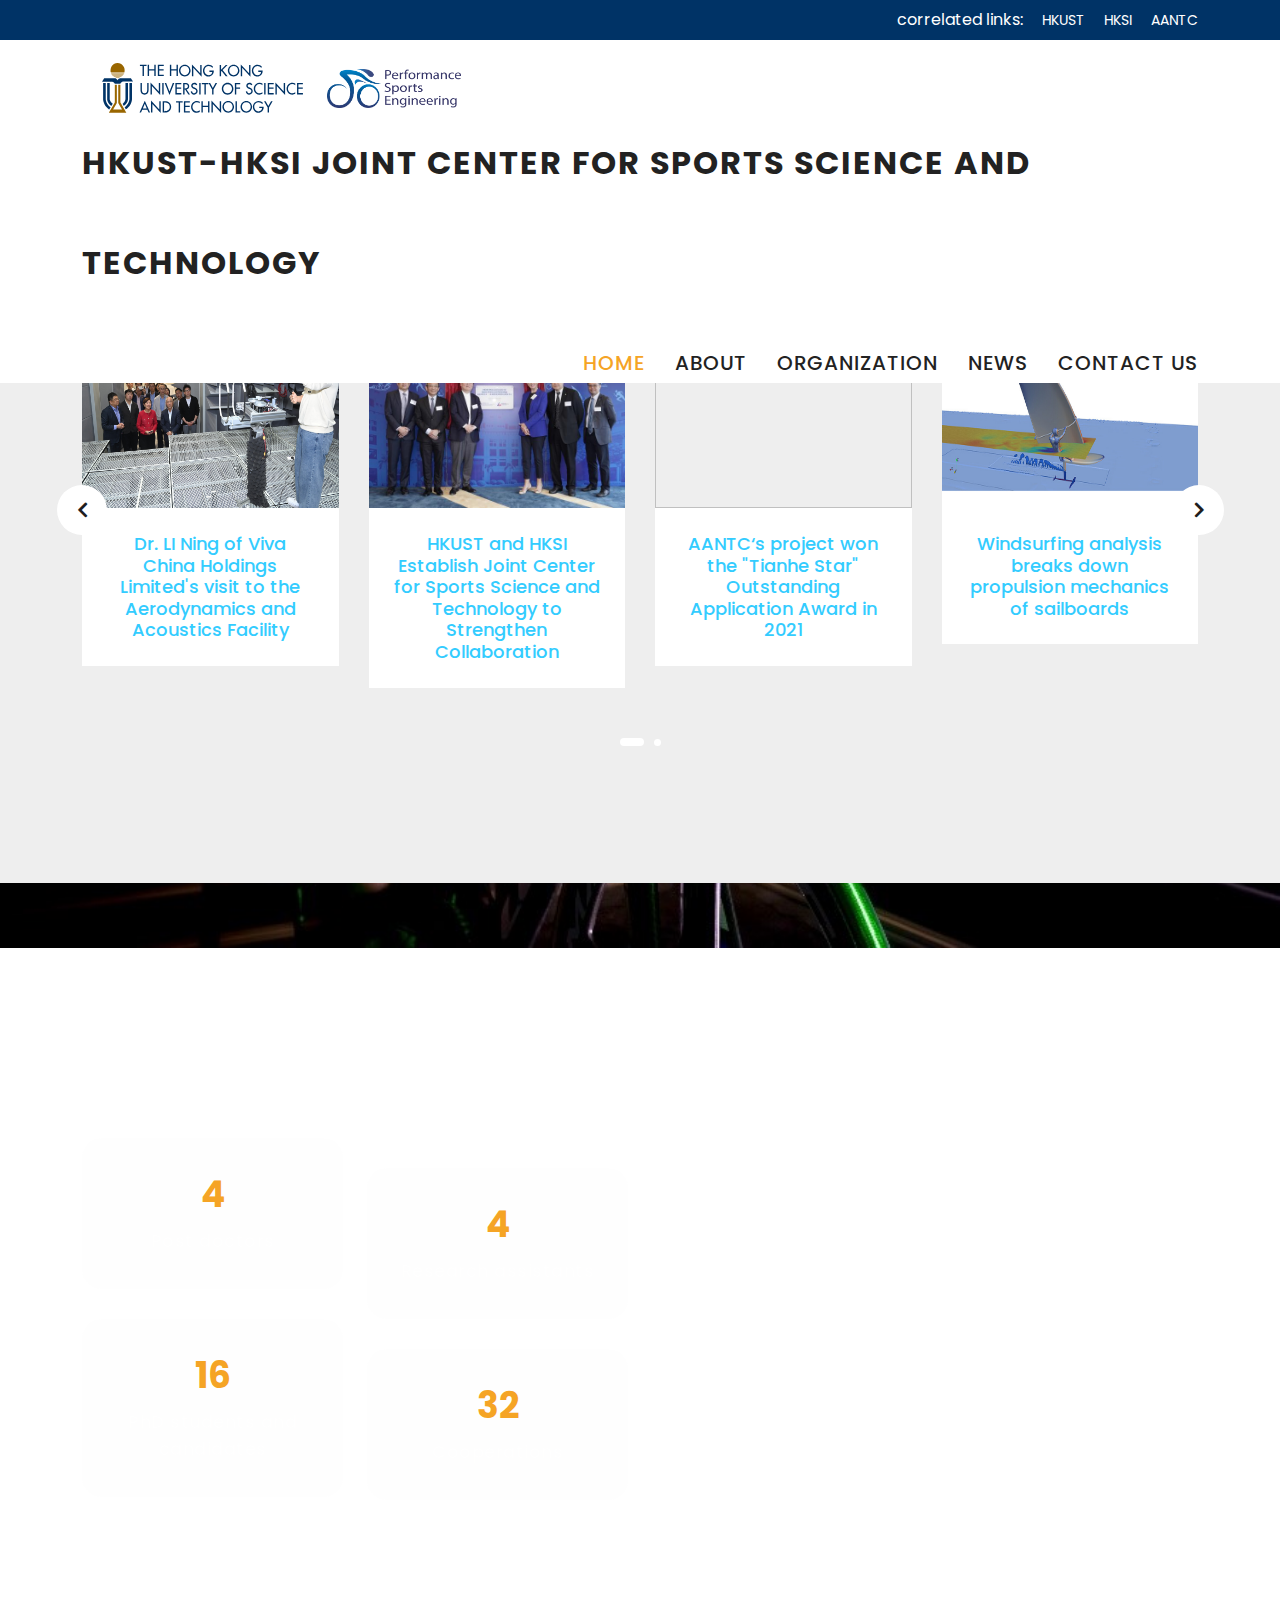
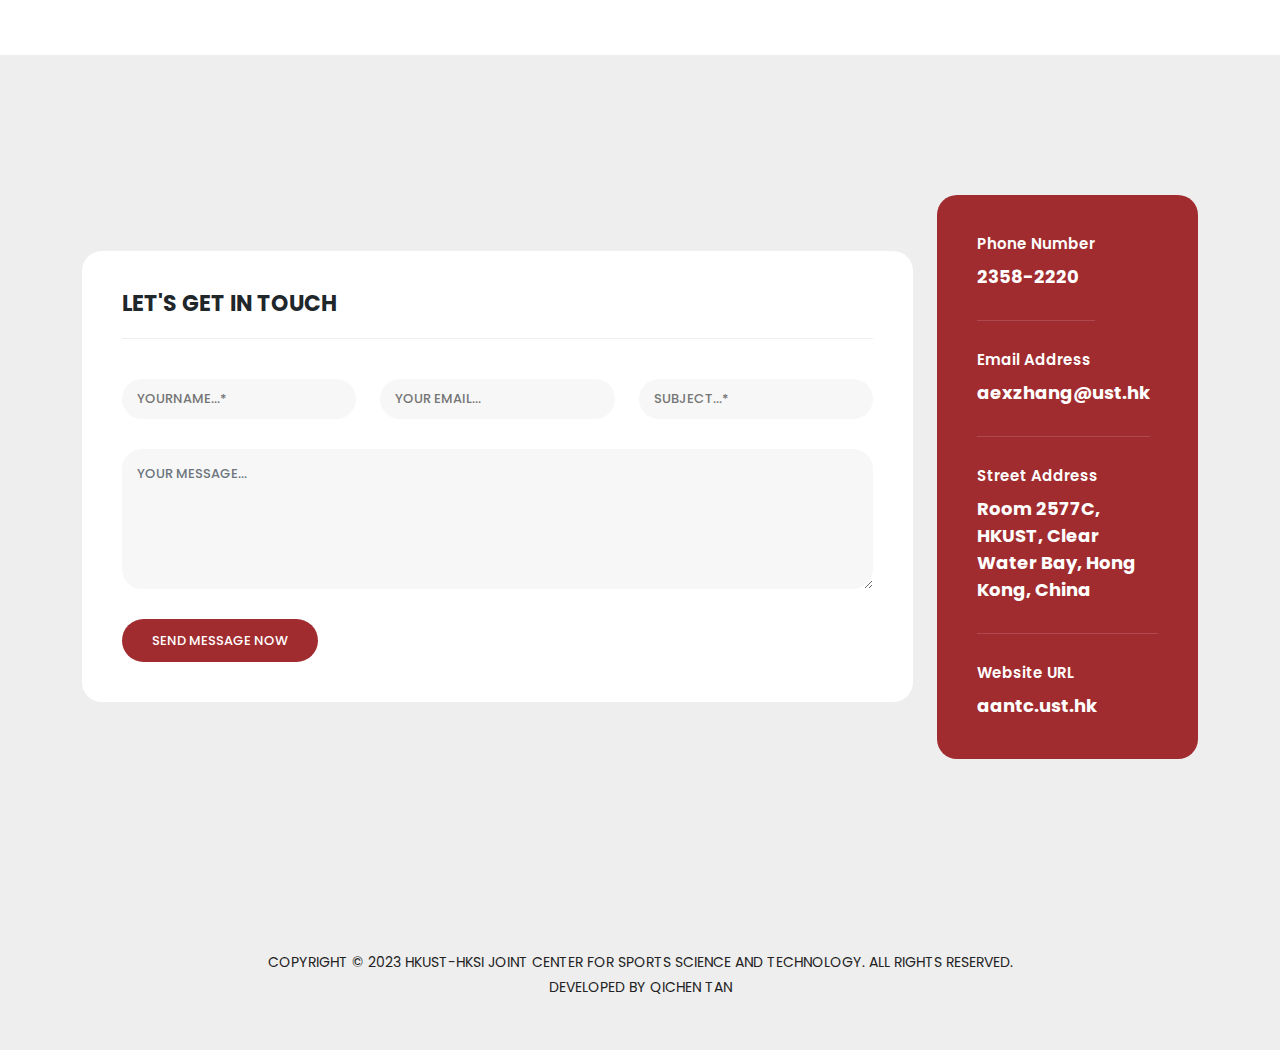
==== index.html @ fa44fe89 "first commit" ====
<!DOCTYPE html>
<html lang="en">

  <head>

    <meta charset="utf-8">
    <meta name="viewport" content="width=device-width, initial-scale=1, shrink-to-fit=no">
    <meta name="description" content="">
    <meta name="author" content="TemplateMo">
    <link href="https://fonts.googleapis.com/css?family=Poppins:100,200,300,400,500,600,700,800,900" rel="stylesheet">

    <title>HKUST-HKSI Joint Center for Sports Science and Technology</title>

    <!-- Bootstrap core CSS -->
    <link href="vendor/bootstrap/css/bootstrap.min.css" rel="stylesheet">


    <!-- Additional CSS Files -->
    <link rel="stylesheet" href="assets/css/fontawesome.css">
    <link rel="stylesheet" href="assets/css/templatemo-edu-meeting.css">
    <link rel="stylesheet" href="assets/css/owl.css">
    <link rel="stylesheet" href="assets/css/lightbox.css">
<!--

TemplateMo 569 Edu Meeting

https://templatemo.com/tm-569-edu-meeting

-->
  </head>

<body>

  <!-- Sub Header -->
  <div class="sub-header">
    <div class="container" >
      <div class="row">
        <div class="col-lg-8 col-sm-8">
<!--          <div class="left-content">-->
<!--            <p>This is an educational <em>HTML CSS</em> template by TemplateMo website.</p>-->
<!--          </div>-->
        </div>
        <div class="col-lg-4 col-sm-4" >
          <div class="right-icons">
            <ul >
              <a style="color: #ffffff">correlated links:</a>
              <li ><a  href="https://hkust.edu.hk/">HKUST</a></li>
              <li><a  href="https://www.hksi.org.hk/">HKSI</a></li>
              <li><a  href="https://aantc.ust.hk/">AANTC</a></li>
            </ul>
          </div>
        </div>
      </div>
    </div>
  </div>

  <!-- ***** Header Area Start ***** -->
  <header class="header-area header-sticky">
      <div class="container">
          <div class="row">
              <div class="col-12">
                  <nav class="main-nav">
                      <!-- ***** Logo Start ***** -->
                      <img src="assets/images/ust.svg" style="width: 18%;margin-top: 3%;margin-left: 20px">
                      <img src="assets/images/logo2.png" style="width: 12%;margin-top: 3%;margin-left: 20px">
                      <a href="index.html" class="logo">
                          HKUST-HKSI Joint Center for Sports Science and Technology
                      </a>
                      <!-- ***** Logo End ***** -->
                      <!-- ***** Menu Start ***** -->
                      <ul class="nav">
                          <li class="scroll-to-section"><a href="#top" class="active">Home</a></li>
                          <li><a href="about.html">About</a></li>
                        <li><a href="organization2.html">Organization</a></li>
<!--                          <li class="has-sub">-->
<!--                              <a href="javascript:void(0)">Organization</a>-->
<!--                              <ul class="sub-menu">-->
<!--                                  <li><a href="organization.html">Structure</a></li>-->
<!--                                  <li><a href="meeting-details.html">Faculty</a></li>-->
<!--                              </ul>-->
<!--                          </li>-->
                          <li><a href="news_main.html">News</a></li>
                          <li class="scroll-to-section"><a href="#contact">Contact Us</a></li> 
                      </ul>        
                      <a class='menu-trigger'>
                          <span>Menu</span>
                      </a>
                      <!-- ***** Menu End ***** -->
                  </nav>
              </div>
          </div>
      </div>
  </header>
  <!-- ***** Header Area End ***** -->

  <!-- ***** Main Banner Area Start ***** -->
  <section class="section main-banner" id="top" data-section="section1">
<!--      <video autoplay muted loop id="bg-video">-->
<!--&lt;!&ndash;          <source src="assets/images/course-video.mp4" type="video/mp4" />&ndash;&gt;-->
<!--          <source src="assets/images/bike1.jpg" type="image" />-->
<!--      </video>-->
    <img src="assets/images/bike1.jpg">

      <div class="video-overlay header-text">
          <div class="container">
            <div class="row">
              <div class="col-lg-12">
                <div class="caption">
              <h2>Welcome to </h2>
                  <h2>HKUST – HKSI Joint Center for Sports Science and Technology</h2>
              <p>
                The Center will explore the integration of research and technology into sports, promote innovation in sports science and optimize elite athletes’ performance in international competitions.
              </p>
              <div class="main-button-red">
                  <div class="scroll-to-section"><a href="#contact">Join Us Now!</a></div>
              </div>
          </div>
              </div>
            </div>
          </div>
      </div>
  </section>
  <!-- ***** Main Banner Area End ***** -->

  <section class="services">
    <div class="container">
      <div class="row">
        <div class="col-lg-12">
          <div class="owl-service-item owl-carousel">

            <div class="item">
              <div class="icon">
                <img src="assets/images/icon/aerodynamic.png" alt="">
              </div>
              <div class="down-content">
                <h4>Sports aerodynamic and fluid dynamics testing and simulation</h4>
                <p></p>
              </div>
            </div>

            <div class="item">
              <div class="icon">
                <img src="assets/images/icon/sensor.png" alt="">
              </div>
              <div class="down-content">
                <h4>Sensors for sports performance and safety monitoring</h4>
                <p></p>
              </div>
            </div>

            <div class="item">
              <div class="icon">
                <img src="assets/images/bicycle-icon.png" alt="">
              </div>
              <div class="down-content">
                <h4>Design and characterization of sports equipment & material</h4>
                <p></p>
              </div>
            </div>

            <div class="item">
              <div class="icon">
                <img src="assets/images/icon/data.png" alt="">
              </div>
              <div class="down-content">
                <h4>Sports data analytics</h4>
                <br>
                <p></p>
              </div>
            </div>


          </div>
        </div>
      </div>
    </div>
  </section>

<!--  <section class="upcoming-meetings" id="meetings">-->
<!--    <div class="container">-->
<!--      <div class="row">-->
<!--        <div class="col-lg-12">-->
<!--          <div class="section-heading">-->
<!--            <h2>Upcoming Meetings</h2>-->
<!--          </div>-->
<!--        </div>-->
<!--        <div class="col-lg-4">-->
<!--          <div class="categories">-->
<!--            <h4>Meeting Catgories</h4>-->
<!--            <ul>-->
<!--              <li><a href="#">Sed tempus enim leo</a></li>-->
<!--              <li><a href="#">Aenean molestie quis</a></li>-->
<!--              <li><a href="#">Cras et metus vestibulum</a></li>-->
<!--              <li><a href="#">Nam et condimentum</a></li>-->
<!--              <li><a href="#">Phasellus nec sapien</a></li>-->
<!--            </ul>-->
<!--            <div class="main-button-red">-->
<!--              <a href="meetings.html">All Upcoming Meetings</a>-->
<!--            </div>-->
<!--          </div>-->
<!--        </div>-->
<!--        <div class="col-lg-8">-->
<!--          <div class="row">-->
<!--            <div class="col-lg-6">-->
<!--              <div class="meeting-item">-->
<!--                <div class="thumb">-->
<!--                  <div class="price">-->
<!--                    <span>$22.00</span>-->
<!--                  </div>-->
<!--                  <a href="meeting-details.html"><img src="assets/images/meeting-01.jpg" alt="New Lecturer Meeting"></a>-->
<!--                </div>-->
<!--                <div class="down-content">-->
<!--                  <div class="date">-->
<!--                    <h6>Nov <span>10</span></h6>-->
<!--                  </div>-->
<!--                  <a href="meeting-details.html"><h4>New Lecturers Meeting</h4></a>-->
<!--                  <p>Morbi in libero blandit lectus<br>cursus ullamcorper.</p>-->
<!--                </div>-->
<!--              </div>-->
<!--            </div>-->
<!--            <div class="col-lg-6">-->
<!--              <div class="meeting-item">-->
<!--                <div class="thumb">-->
<!--                  <div class="price">-->
<!--                    <span>$36.00</span>-->
<!--                  </div>-->
<!--                  <a href="meeting-details.html"><img src="assets/images/meeting-02.jpg" alt="Online Teaching"></a>-->
<!--                </div>-->
<!--                <div class="down-content">-->
<!--                  <div class="date">-->
<!--                    <h6>Nov <span>24</span></h6>-->
<!--                  </div>-->
<!--                  <a href="meeting-details.html"><h4>Online Teaching Techniques</h4></a>-->
<!--                  <p>Morbi in libero blandit lectus<br>cursus ullamcorper.</p>-->
<!--                </div>-->
<!--              </div>-->
<!--            </div>-->
<!--            <div class="col-lg-6">-->
<!--              <div class="meeting-item">-->
<!--                <div class="thumb">-->
<!--                  <div class="price">-->
<!--                    <span>$14.00</span>-->
<!--                  </div>-->
<!--                  <a href="meeting-details.html"><img src="assets/images/meeting-03.jpg" alt="Higher Education"></a>-->
<!--                </div>-->
<!--                <div class="down-content">-->
<!--                  <div class="date">-->
<!--                    <h6>Nov <span>26</span></h6>-->
<!--                  </div>-->
<!--                  <a href="meeting-details.html"><h4>Higher Education Conference</h4></a>-->
<!--                  <p>Morbi in libero blandit lectus<br>cursus ullamcorper.</p>-->
<!--                </div>-->
<!--              </div>-->
<!--            </div>-->
<!--            <div class="col-lg-6">-->
<!--              <div class="meeting-item">-->
<!--                <div class="thumb">-->
<!--                  <div class="price">-->
<!--                    <span>$48.00</span>-->
<!--                  </div>-->
<!--                  <a href="meeting-details.html"><img src="assets/images/meeting-04.jpg" alt="Student Training"></a>-->
<!--                </div>-->
<!--                <div class="down-content">-->
<!--                  <div class="date">-->
<!--                    <h6>Nov <span>30</span></h6>-->
<!--                  </div>-->
<!--                  <a href="meeting-details.html"><h4>Student Training Meetup</h4></a>-->
<!--                  <p>Morbi in libero blandit lectus<br>cursus ullamcorper.</p>-->
<!--                </div>-->
<!--              </div>-->
<!--            </div>-->
<!--          </div>-->
<!--        </div>-->
<!--      </div>-->
<!--    </div>-->
<!--  </section>-->



  <section class="our-courses" id="courses">
    <div class="container">
      <div class="row">
        <div class="col-lg-12">
          <div class="section-heading">
            <h2>News</h2>
          </div>
        </div>
        <div class="col-lg-12">
          <div class="owl-courses-item owl-carousel">

            <div class="item">
              <img src="assets/images/news/1/vist%20on%2022%20nd%20of%20March%202023.jpg" alt="Course One" style="height: 200px">
              <div class="down-content">
                <h4><a href="news/1.html">Dr. LI Ning of Viva China Holdings Limited's visit to the Aerodynamics and Acoustics Facility</a></h4>
              </div>
            </div>

            <div class="item">
              <img src="assets/images/news/2/2.jpg" alt="" style="height: 200px">
              <div class="down-content">
                <h4><a href="news/2.html">HKUST and HKSI Establish Joint Center for Sports Science and Technology to Strengthen Collaboration</a></h4>
              </div>
            </div>

            <div class="item">
              <img src="assets/images/news/3/tianhe.jpg" alt="" style="height: 200px">
              <div class="down-content">
                <h4><a href="news/3.html">AANTC‘s project won the "Tianhe Star" Outstanding Application Award in 2021</a></h4>
              </div>
            </div>

            <div class="item">
              <img src="assets/images/news/4/windsurfing.jpg" alt="" style="height: 200px">
              <div class="down-content">
                <h4><a href="news/4.html">Windsurfing analysis breaks down propulsion mechanics of sailboards</a></h4>

              </div>
            </div>

            <div class="item">
              <img src="assets/images/course-04.jpg" alt="" style="height: 200px">
              <div class="down-content">
                <h4>Curabitur molestie dignissim purus</h4>
<!--                <div class="info">-->
<!--                  <div class="row">-->
<!--                    <div class="col-8">-->
<!--                      <ul>-->
<!--                        <li><i class="fa fa-star"></i></li>-->
<!--                        <li><i class="fa fa-star"></i></li>-->
<!--                        <li><i class="fa fa-star"></i></li>-->
<!--                        <li><i class="fa fa-star"></i></li>-->
<!--                        <li><i class="fa fa-star"></i></li>-->
<!--                      </ul>-->
<!--                    </div>-->
<!--                    <div class="col-4">-->
<!--                       <span>$560</span>-->
<!--                    </div>-->
<!--                  </div>-->
<!--                </div>-->
              </div>
            </div>


          </div>
        </div>
      </div>
    </div>
  </section>

  <section class="our-facts">
    <div class="container">
      <div class="row">
        <div class="col-lg-6">
          <div class="row">
            <div class="col-lg-12">
              <h2>Our team and facilities</h2>
            </div>
            <div class="col-lg-6">
              <div class="row">
                <div class="col-12">
                  <div class="count-area-content">
                    <div class="count-digit">4</div>
                    <div class="count-title">Post doctors</div>
                  </div>
                </div>
                <div class="col-12">
                  <div class="count-area-content">
                    <div class="count-digit">16</div>
                    <div class="count-title">PhD students and candidates</div>
                  </div>
                </div>
              </div>
            </div>
            <div class="col-lg-6">
              <div class="row">
                <div class="col-12">
                  <div class="count-area-content new-students">
                    <div class="count-digit">4</div>
                    <div class="count-title">Research assistants</div>
                  </div>
                </div> 
                <div class="col-12">
                  <div class="count-area-content">
                    <div class="count-digit">32</div>
                    <div class="count-title">Cooperations</div>
                  </div>
                </div>
              </div>
            </div>
          </div>
        </div> 
        <div class="col-lg-6 align-self-center">
          <iframe src="//player.bilibili.com/player.html?aid=466278603&bvid=BV1K5411f7g1&cid=500916019&page=1" scrolling="no" border="0" frameborder="no" framespacing="0" allowfullscreen="False"
          style="width: 700px;height: 500px">
          </iframe>
<!--          <div class="video">-->
<!--            <a href="https://www.youtube.com/watch?v=HndV87XpkWg" target="_blank"><img src="assets/images/play-icon.png" alt=""></a>-->
<!--          </div>-->
        </div>
      </div>
    </div>
  </section>

  <section class="contact-us" id="contact">
    <div class="container">
      <div class="row">
        <div class="col-lg-9 align-self-center">
          <div class="row">
            <div class="col-lg-12">
              <form id="contact" action="" method="post">
                <div class="row">
                  <div class="col-lg-12">
                    <h2>Let's get in touch</h2>
                  </div>
                  <div class="col-lg-4">
                    <fieldset>
                      <input name="name" type="text" id="name" placeholder="YOURNAME...*" required="">
                    </fieldset>
                  </div>
                  <div class="col-lg-4">
                    <fieldset>
                    <input name="email" type="text" id="email" pattern="[^ @]*@[^ @]*" placeholder="YOUR EMAIL..." required="">
                  </fieldset>
                  </div>
                  <div class="col-lg-4">
                    <fieldset>
                      <input name="subject" type="text" id="subject" placeholder="SUBJECT...*" required="">
                    </fieldset>
                  </div>
                  <div class="col-lg-12">
                    <fieldset>
                      <textarea name="message" type="text" class="form-control" id="message" placeholder="YOUR MESSAGE..." required=""></textarea>
                    </fieldset>
                  </div>
                  <div class="col-lg-12">
                    <fieldset>
                      <button type="submit" id="form-submit" class="button">SEND MESSAGE NOW</button>
                    </fieldset>
                  </div>
                </div>
              </form>
            </div>
          </div>
        </div>
        <div class="col-lg-3">
          <div class="right-info">
            <ul>
              <li>
                <h6>Phone Number</h6>
                <span>2358-2220</span>
              </li>
              <li>
                <h6>Email Address</h6>
                <span>aexzhang@ust.hk</span>
              </li>
              <li>
                <h6>Street Address</h6>
                <span>Room 2577C, HKUST, Clear Water Bay, Hong Kong, China</span>
              </li>
              <li>
                <h6>Website URL</h6>
                <span>aantc.ust.hk</span>
              </li>
            </ul>
          </div>
        </div>
      </div>
    </div>
    <div class="footer">
      <p>Copyright © 2023 HKUST-HKSI Joint Center for Sports Science and Technology. All Rights Reserved.
          <br>Developed by Qichen Tan</p>
    </div>
  </section>

  <!-- Scripts -->
  <!-- Bootstrap core JavaScript -->
    <script src="vendor/jquery/jquery.min.js"></script>
    <script src="vendor/bootstrap/js/bootstrap.bundle.min.js"></script>

    <script src="assets/js/isotope.min.js"></script>
    <script src="assets/js/owl-carousel.js"></script>
    <script src="assets/js/lightbox.js"></script>
    <script src="assets/js/tabs.js"></script>
    <script src="assets/js/video.js"></script>
    <script src="assets/js/slick-slider.js"></script>
    <script src="assets/js/custom.js"></script>
    <script>
        //according to loftblog tut
        $('.nav li:first').addClass('active');

        var showSection = function showSection(section, isAnimate) {
          var
          direction = section.replace(/#/, ''),
          reqSection = $('.section').filter('[data-section="' + direction + '"]'),
          reqSectionPos = reqSection.offset().top - 0;

          if (isAnimate) {
            $('body, html').animate({
              scrollTop: reqSectionPos },
            800);
          } else {
            $('body, html').scrollTop(reqSectionPos);
          }

        };

        var checkSection = function checkSection() {
          $('.section').each(function () {
            var
            $this = $(this),
            topEdge = $this.offset().top - 80,
            bottomEdge = topEdge + $this.height(),
            wScroll = $(window).scrollTop();
            if (topEdge < wScroll && bottomEdge > wScroll) {
              var
              currentId = $this.data('section'),
              reqLink = $('a').filter('[href*=\\#' + currentId + ']');
              reqLink.closest('li').addClass('active').
              siblings().removeClass('active');
            }
          });
        };

        $('.main-menu, .responsive-menu, .scroll-to-section').on('click', 'a', function (e) {
          e.preventDefault();
          showSection($(this).attr('href'), true);
        });

        $(window).scroll(function () {
          checkSection();
        });
    </script>
</body>

</body>
</html>
---- assets/css/templatemo-edu-meeting.css ----
/*

TemplateMo 569 Edu Meeting

https://templatemo.com/tm-569-edu-meeting

*/

/* ---------------------------------------------
Table of contents
------------------------------------------------
01. font & reset css
02. reset
03. global styles
04. header
05. banner
06. features
07. testimonials
08. contact
09. footer
10. preloader
11. search
12. portfolio

--------------------------------------------- */
/* 
---------------------------------------------
font & reset css
--------------------------------------------- 
*/
@import url("https://fonts.googleapis.com/css?family=Poppins:100,200,300,400,500,600,700,800,900");
/* 
---------------------------------------------
reset
--------------------------------------------- 
*/
html, body, div, span, applet, object, iframe, h1, h2, h3, h4, h5, h6, p, blockquote, div
pre, a, abbr, acronym, address, big, cite, code, del, dfn, em, font, img, ins, kbd, q,
s, samp, small, strike, strong, sub, sup, tt, var, b, u, i, center, dl, dt, dd, ol, ul, li,
figure, header, nav, section, article, aside, footer, figcaption {
  margin: 0;
  padding: 0;
  border: 0;
  outline: 0;
}

.clearfix:after {
  content: ".";
  display: block;
  clear: both;
  visibility: hidden;
  line-height: 0;
  height: 0;
}

.clearfix {
  display: inline-block;
}

html[xmlns] .clearfix {
  display: block;
}

* html .clearfix {
  height: 1%;
}

ul, li {
  padding: 0;
  margin: 0;
  list-style: none;
}

header, nav, section, article, aside, footer, hgroup {
  display: block;
}

* {
  box-sizing: border-box;
}

html, body {
  font-family: 'Poppins', sans-serif;
  font-weight: 400;
  background-color: #fff;
  font-size: 16px;
  -ms-text-size-adjust: 100%;
  -webkit-font-smoothing: antialiased;
  -moz-osx-font-smoothing: grayscale;
}

a {
  text-decoration: none !important;
  color: #3CF;
}

a:hover {
	color: #FC3;
}

h1, h2, h3, h4, h5, h6 {
  margin-top: 0px;
  margin-bottom: 0px;
}

ul {
  margin-bottom: 0px;
}

p {
  font-size: 14px;
  line-height: 25px;
  color: #2a2a2a;
}

img {
  width: 100%;
  overflow: hidden;
}

/* 
---------------------------------------------
global styles
--------------------------------------------- 
*/
html,
body {
  background: #fff;
  font-family: 'Poppins', sans-serif;
}

::selection {
  background: #f5a425;
  color: #fff;
}

::-moz-selection {
  background: #f5a425;
  color: #fff;
}

@media (max-width: 991px) {
  html, body {
    overflow-x: hidden;
  }
  .mobile-top-fix {
    margin-top: 30px;
    margin-bottom: 0px;
  }
  .mobile-bottom-fix {
    margin-bottom: 30px;
  }
  .mobile-bottom-fix-big {
    margin-bottom: 60px;
  }
}

.main-button-red a {
  font-size: 13px;
  color: #fff;
  background-color: #a12c2f;
  padding: 12px 30px;
  display: inline-block;
  border-radius: 22px;
  font-weight: 500;
  text-transform: uppercase;
  transition: all .3s;
}

.main-button-red a:hover {
  opacity: 0.9;
}

.main-button-yellow a {
  font-size: 13px;
  color: #fff;
  background-color: #f5a425;
  padding: 12px 30px;
  display: inline-block;
  border-radius: 22px;
  font-weight: 500;
  text-transform: uppercase;
  transition: all .3s;
}

.main-button-yellow a:hover {
  opacity: 0.9;
}

.section-heading h2 {
  line-height: 40px;
  margin-top: 0px;
  margin-bottom: 50px; 
  padding-bottom: 20px;
  border-bottom: 1px solid rgba(250,250,250,0.15);
  font-size: 32px;
  font-weight: 700;
  text-transform: uppercase;
  text-align: center;
  color: #000000;
}


/* 
---------------------------------------------
header
--------------------------------------------- 
*/

.sub-header {
  background-color: #003366;
  position: relative;
  z-index: 1111;
}

.sub-header .left-content p {
  color: #fff;
  padding: 8px 0px;
  font-size: 13px;
}

.sub-header .right-icons {
  text-align: right;
  padding: 8px 0px;
}

.sub-header .right-icons ul li {
  display: inline-block;
  margin-left: 15px;
}

.sub-header .right-icons ul li a {
  color: #fff;
  font-size: 14px;
  transition: all .3s;
}

.sub-header .right-icons ul li a:hover {
  color: #f5a425;
}

.sub-header .left-content p em {
   font-style: normal;
   color: #f5a425;
}

.background-header {
  background-color: #fff!important;
  height: 80px!important;
  position: fixed!important;
  top: 0!important;
  left: 0;
  right: 0;
  box-shadow: 0px 0px 10px rgba(0,0,0,0.15)!important;
}

.background-header .main-nav .nav li a {
  color: #1e1e1e!important;
}

.background-header .logo,
.background-header .main-nav .nav li a {
  color: #1e1e1e!important;
}

.background-header .main-nav .nav li:hover a {
  color: #fb5849!important;
}

.background-header .nav li a.active {
  color: #fb5849!important;
}

.header-area {
  background-color: #ffffff;
  position: absolute;
  top: 30px;
  left: 0;
  right: 0;
  z-index: 100;
  -webkit-transition: all .5s ease 0s;
  -moz-transition: all .5s ease 0s;
  -o-transition: all .5s ease 0s;
  transition: all .5s ease 0s;
}

.header-area .main-nav {
  min-height: 80px;
  background: transparent;
}

.header-area .main-nav .logo {
  line-height: 100px;
  color: #222222;
  font-size: 32px;
  font-weight: 700;
  text-transform: uppercase;
  letter-spacing: 2px;
  float: left;
  -webkit-transition: all 0.3s ease 0s;
  -moz-transition: all 0.3s ease 0s;
  -o-transition: all 0.3s ease 0s;
  transition: all 0.3s ease 0s;
}

.background-header .main-nav .logo {
  line-height: 75px;
}

.background-header .nav {
  margin-top: 20px !important;
}

.header-area .main-nav .nav {
  float: right;
  margin-top: 30px;
  margin-right: 0px;
  background-color: transparent;
  -webkit-transition: all 0.3s ease 0s;
  -moz-transition: all 0.3s ease 0s;
  -o-transition: all 0.3s ease 0s;
  transition: all 0.3s ease 0s;
  position: relative;
  z-index: 999;
}

.header-area .main-nav .nav li {
  padding-left: 15px;
  padding-right: 15px;
}

.header-area .main-nav .nav li:last-child {
  padding-right: 0px;
}

.header-area .main-nav .nav li a {
  display: block;
  font-weight: 500;
  font-size: 20px;
  text-transform: uppercase;
  color: #222222;
  -webkit-transition: all 0.3s ease 0s;
  -moz-transition: all 0.3s ease 0s;
  -o-transition: all 0.3s ease 0s;
  transition: all 0.3s ease 0s;
  height: 40px;
  line-height: 40px;
  border: transparent;
  letter-spacing: 1px;
}

.header-area .main-nav .nav li:hover a,
.header-area .main-nav .nav li a.active {
  color: #f5a425!important;
}

.background-header .main-nav .nav li:hover a,
.background-header .main-nav .nav li a.active {
  color: #f5a425!important;
  opacity: 1;
}

.header-area .main-nav .nav li.has-sub {
  position: relative;
  padding-right: 15px;
}

.header-area .main-nav .nav li.has-sub:after {
  font-family: FontAwesome;
  content: "\f107";
  font-size: 12px;
  color: #fff;
  position: absolute;
  right: 5px;
  top: 12px;
}

.background-header .main-nav .nav li.has-sub:after {
  color: #1e1e1e;
}

.header-area .main-nav .nav li.has-sub ul.sub-menu {
  position: absolute;
  width: 200px;
  box-shadow: 0 2px 28px 0 rgba(0, 0, 0, 0.06);
  overflow: hidden;
  top: 40px;
  opacity: 0;
  transition: all .3s;
  transform: translateY(+2em);
  visibility: hidden;
  z-index: -1;
}

.header-area .main-nav .nav li.has-sub ul.sub-menu li {
  margin-left: 0px;
  padding-left: 0px;
  padding-right: 0px;
}

.header-area .main-nav .nav li.has-sub ul.sub-menu li a {
  opacity: 1;
  display: block;
  background: #f7f7f7;
  color: #2a2a2a!important;
  padding-left: 20px;
  height: 40px;
  line-height: 40px;
  -webkit-transition: all 0.3s ease 0s;
  -moz-transition: all 0.3s ease 0s;
  -o-transition: all 0.3s ease 0s;
  transition: all 0.3s ease 0s;
  position: relative;
  font-size: 13px;
  font-weight: 400;
  border-bottom: 1px solid #eee;
}

.header-area .main-nav .nav li.has-sub ul li a:hover {
  background: #fff;
  color: #f5a425!important;
  padding-left: 25px;
}

.header-area .main-nav .nav li.has-sub ul li a:hover:before {
  width: 3px;
}

.header-area .main-nav .nav li.has-sub:hover ul.sub-menu {
  visibility: visible;
  opacity: 1;
  z-index: 1;
  transform: translateY(0%);
  transition-delay: 0s, 0s, 0.3s;
}

.header-area .main-nav .menu-trigger {
  cursor: pointer;
  display: block;
  position: absolute;
  top: 33px;
  width: 32px;
  height: 40px;
  text-indent: -9999em;
  z-index: 99;
  right: 40px;
  display: none;
}

.background-header .main-nav .menu-trigger {
  top: 23px;
}

.header-area .main-nav .menu-trigger span,
.header-area .main-nav .menu-trigger span:before,
.header-area .main-nav .menu-trigger span:after {
  -moz-transition: all 0.4s;
  -o-transition: all 0.4s;
  -webkit-transition: all 0.4s;
  transition: all 0.4s;
  background-color: #1e1e1e;
  display: block;
  position: absolute;
  width: 30px;
  height: 2px;
  left: 0;
}

.background-header .main-nav .menu-trigger span,
.background-header .main-nav .menu-trigger span:before,
.background-header .main-nav .menu-trigger span:after {
  background-color: #1e1e1e;
}

.header-area .main-nav .menu-trigger span:before,
.header-area .main-nav .menu-trigger span:after {
  -moz-transition: all 0.4s;
  -o-transition: all 0.4s;
  -webkit-transition: all 0.4s;
  transition: all 0.4s;
  background-color: #1e1e1e;
  display: block;
  position: absolute;
  width: 30px;
  height: 2px;
  left: 0;
  width: 75%;
}

.background-header .main-nav .menu-trigger span:before,
.background-header .main-nav .menu-trigger span:after {
  background-color: #1e1e1e;
}

.header-area .main-nav .menu-trigger span:before,
.header-area .main-nav .menu-trigger span:after {
  content: "";
}

.header-area .main-nav .menu-trigger span {
  top: 16px;
}

.header-area .main-nav .menu-trigger span:before {
  -moz-transform-origin: 33% 100%;
  -ms-transform-origin: 33% 100%;
  -webkit-transform-origin: 33% 100%;
  transform-origin: 33% 100%;
  top: -10px;
  z-index: 10;
}

.header-area .main-nav .menu-trigger span:after {
  -moz-transform-origin: 33% 0;
  -ms-transform-origin: 33% 0;
  -webkit-transform-origin: 33% 0;
  transform-origin: 33% 0;
  top: 10px;
}

.header-area .main-nav .menu-trigger.active span,
.header-area .main-nav .menu-trigger.active span:before,
.header-area .main-nav .menu-trigger.active span:after {
  background-color: transparent;
  width: 100%;
}

.header-area .main-nav .menu-trigger.active span:before {
  -moz-transform: translateY(6px) translateX(1px) rotate(45deg);
  -ms-transform: translateY(6px) translateX(1px) rotate(45deg);
  -webkit-transform: translateY(6px) translateX(1px) rotate(45deg);
  transform: translateY(6px) translateX(1px) rotate(45deg);
  background-color: #1e1e1e;
}

.background-header .main-nav .menu-trigger.active span:before {
  background-color: #1e1e1e;
}

.header-area .main-nav .menu-trigger.active span:after {
  -moz-transform: translateY(-6px) translateX(1px) rotate(-45deg);
  -ms-transform: translateY(-6px) translateX(1px) rotate(-45deg);
  -webkit-transform: translateY(-6px) translateX(1px) rotate(-45deg);
  transform: translateY(-6px) translateX(1px) rotate(-45deg);
  background-color: #1e1e1e;
}

.background-header .main-nav .menu-trigger.active span:after {
  background-color: #1e1e1e;
}

.header-area.header-sticky {
  min-height: 240px;
}

.header-area .nav {
  margin-top: 30px;
}

.header-area.header-sticky .nav li a.active {
  color: #f5a425;
}

@media (max-width: 1200px) {
  .header-area .main-nav .nav li {
    padding-left: 7px;
    padding-right: 7px;
  }
  .header-area .main-nav:before {
    display: none;
  }
}

@media (max-width: 767px) {
  .header-area .main-nav .logo {
    color: #1e1e1e;
  }
  .header-area.header-sticky .nav li a:hover,
  .header-area.header-sticky .nav li a.active {
    color: #f5a425!important;
    opacity: 1;
  }
  .header-area.header-sticky .nav li.search-icon a {
    width: 100%;
  }
  .header-area {
    background-color: #f7f7f7;
    padding: 0px 15px;
    height: 100px;
    box-shadow: none;
    text-align: center;
  }
  .header-area .container {
    padding: 0px;
  }
  .header-area .logo {
    margin-left: 30px;
  }
  .header-area .menu-trigger {
    display: block !important;
  }
  .header-area .main-nav {
    overflow: hidden;
  }
  .header-area .main-nav .nav {
    float: none;
    width: 100%;
    display: none;
    -webkit-transition: all 0s ease 0s;
    -moz-transition: all 0s ease 0s;
    -o-transition: all 0s ease 0s;
    transition: all 0s ease 0s;
    margin-left: 0px;
  }
  .header-area .main-nav .nav li:first-child {
    border-top: 1px solid #eee;
  }
  .header-area.header-sticky .nav {
    margin-top: 100px !important;
  }
  .header-area .main-nav .nav li {
    width: 100%;
    background: #fff;
    border-bottom: 1px solid #eee;
    padding-left: 0px !important;
    padding-right: 0px !important;
  }
  .header-area .main-nav .nav li a {
    height: 50px !important;
    line-height: 50px !important;
    padding: 0px !important;
    border: none !important;
    background: #f7f7f7 !important;
    color: #191a20 !important;
  }
  .header-area .main-nav .nav li a:hover {
    background: #eee !important;
    color: #f5a425!important;
  }
  .header-area .main-nav .nav li.has-sub ul.sub-menu {
    position: relative;
    visibility: inherit;
    opacity: 1;
    z-index: 1;
    transform: translateY(0%);
    top: 0px;
    width: 100%;
    box-shadow: none;
    height: 0px;
    transition: all 0s;
  }
  .header-area .main-nav .nav li.submenu ul li a {
    font-size: 12px;
    font-weight: 400;
  }
  .header-area .main-nav .nav li.submenu ul li a:hover:before {
    width: 0px;
  }
  .header-area .main-nav .nav li.has-sub ul.sub-menu {
    height: auto;
  }
  .header-area .main-nav .nav li.has-sub:after {
    color: #3B566E;
    right: 30px;
    font-size: 14px;
    top: 15px;
  }
  .header-area .main-nav .nav li.submenu:hover ul, .header-area .main-nav .nav li.submenu:focus ul {
    height: 0px;
  }
}

@media (min-width: 767px) {
  .header-area .main-nav .nav {
    display: flex !important;
  }
}


/* 
---------------------------------------------
banner
--------------------------------------------- 
*/

.main-banner {
  position: relative;
  max-height: 100%;
  overflow: hidden;
  margin-bottom: -7px;
}

#bg-video {
    min-width: 100%;
    min-height: 100vh;
    max-width: 100%;
    max-height: 100vh;
    object-fit: cover;
    z-index: -1;
}

#bg-video::-webkit-media-controls {
    display: none !important;
}

.video-overlay {
    position: absolute;
    background-color: rgba(31,39,43,0.75);
    top: 0;
    left: 0;
    bottom: 0;
    right: 0;
    width: 100%;
}

.main-banner .caption {
  position: absolute;
  top: 50%;
  transform: translateY(-50%);
}

.main-banner .caption h6 {
  margin-top: 0px;
  font-size: 15px;
  text-transform: uppercase;
  font-weight: 600;
  color: #fff;
  letter-spacing: 1px;
}

.main-banner .caption h2 {
  margin-top: 20px;
  margin-bottom: 20px;
  font-size: 36px;
  text-transform: uppercase;
  font-weight: 800;
  color: #fff;
  letter-spacing: 1px;
}

.main-banner .caption h2 em {
  font-style: normal;
  color: #f5a425;
  font-weight: 900;
}

.main-banner .caption p {
  color: #fff;
  font-size: 14px;
  max-width: 570px;
}

.main-banner .caption .main-button-red {
  margin-top: 30px;
}

@media screen and (max-width: 767px) {

  .main-banner .caption h6 {
    font-weight: 500;
  }

  .main-banner .caption h2 {
    font-size: 36px;
  }

}


/*
---------------------------------------------
services
---------------------------------------------
*/

.services {
  margin-top: -280px;
  position: absolute;
  width: 100%;
}

.services .item {
  /*background-image: url(../images/service-item-bg.jpg);*/
  background-color: #ffffff;
  background-repeat: no-repeat;
  background-size: cover;
  background-position: center center;
  border-radius: 20px;
  text-align: center;
  color: #000000;
  padding: 40px;
}

.services .item .icon {
  max-width: 60px;
  margin: 0 auto;
}

.services .item h4 {
  margin-top: 25px;
  margin-bottom: 15px;
  font-size: 18px;
  font-weight: 600;
}

.services .item p {
  color: #fff;
  font-size: 13px;
}

.services .owl-nav {
  display: inline-block !important;
  text-align: center;
  position: absolute;
  width: 100%;
  top: 50%;
  transform: translateY(-25px);
}
    
.services .owl-nav .owl-prev{
  margin-right: 10px;
  outline: none;
  position: absolute;
  left: -80px;
}

.services .owl-nav .owl-prev span,
.services .owl-nav .owl-next span {
  opacity: 0;
}

.services .owl-nav .owl-prev:before {
  display: inline-block;
  font-family: 'FontAwesome';
  color: #1e1e1e;
  font-size: 25px;
  font-weight: 700;
  content: '\f104';
  background-color: #fff;
  width: 50px;
  height: 50px;
  border-radius: 50%;
  line-height: 50px;
}

.services .owl-nav .owl-prev {
  opacity: 1;
  transition: all .5s;
}

.services .owl-nav .owl-prev:hover {
  opacity: 0.9;
}

.services .owl-nav .owl-next {
  opacity: 1;
  transition: all .5s;
}

.services .owl-nav .owl-next:hover {
  opacity: 0.9;
}

.services .owl-nav .owl-next{
  margin-left: 10px;
  outline: none;
  position: absolute;
  right: -85px;
}

.services .owl-nav .owl-next:before {
  display: inline-block;
  font-family: 'FontAwesome';
  color: #1e1e1e;
  font-size: 25px;
  font-weight: 700;
  content: '\f105';
  background-color: #fff;
  width: 50px;
  height: 50px;
  border-radius: 50%;
  line-height: 50px;
}


/*
---------------------------------------------
upcoming meetings
---------------------------------------------
*/

section.upcoming-meetings {
  /*background-image: url(../images/meetings-bg.jpg);*/
  background-color: #fff;
  background-position: center center;
  background-attachment: fixed;
  background-repeat: no-repeat;
  background-size: cover;
  padding-top: 230px;
  padding-bottom: 110px;
}

section.upcoming-meetings .section-heading {
  text-align: center;
}

section.upcoming-meetings .categories {
  background-color: #fff;
  border-radius: 20px;
  padding: 40px;
  margin-right: 45px;
}

section.upcoming-meetings .categories h4 {
  font-size: 18px;
  font-weight: 600;
  color: #1f272b;
  margin-bottom: 30px;
  padding-bottom: 20px;
  border-bottom: 1px solid #eee;
}

section.upcoming-meetings .categories ul li {
  display: inline-block;
  margin-bottom: 15px;
}

section.upcoming-meetings .categories ul li a {
  font-size: 15px;
  color: #1f272b;
  font-weight: 500;
  transition: all .3s;
}

section.upcoming-meetings .categories ul li a:hover {
  color: #a12c2f;
}

section.upcoming-meetings .categories .main-button-red {
  border-top: 1px solid #eee;
  padding-top: 30px;
  margin-top: 15px;
}

section.upcoming-meetings .categories .main-button-red a {
  width: 100%;
  text-align: center;
}

.meeting-item {
  margin-bottom: 30px;
}

.meeting-item .thumb {
  position: relative;
}

.meeting-item .thumb img {
  border-top-right-radius: 20px;
  border-top-left-radius: 20px;
}

.meeting-item .thumb .price {
  position: absolute;
  left: 20px;
  top: 20px;
}

.meeting-item .thumb .price span {
  font-size: 16px;
  color: #1f272b;
  font-weight: 600;
  background-color: rgba(250,250,250,0.9);
  padding: 7px 12px;
  border-radius: 10px;
}

.meeting-item .down-content {
  background-color: #fff;
  padding: 30px;
  border-bottom-right-radius: 20px;
  border-bottom-left-radius: 20px;
}

.meeting-item .down-content .date {
  float: left;
  text-align: center;
  display: inline-block;
  margin-right: 20px;
}

.meeting-item .down-content .date h6 {
  font-size: 13px;
  text-transform: uppercase;
  font-weight: 600;
  color: #a12c2f;
}

.meeting-item .down-content .date span {
  display: block;
  color: #1f272b;
  font-size: 22px;
  margin-top: 7px;
}

.meeting-item .down-content h4 {
  font-size: 18px;
  color: #1f272b;
  font-weight: 600;
  display: inline-block;
  margin-bottom: 15px;
}

.meeting-item .down-content p {
  margin-left: 50px;
  color: #1f272b;
  font-size: 14px;
}



/*
---------------------------------------------
apply now
---------------------------------------------
*/

section.apply-now {
  background-image: url(../images/apply-bg.jpg);
  background-position: center center;
  background-attachment: fixed;
  background-repeat: no-repeat;
  background-size: cover;
  padding: 140px 0px;
}

section.apply-now .item {
  background-color: rgba(250,250,250,0.15);
  padding: 40px;
  margin-bottom: 30px;
}

section.apply-now .item h3 {
  color: #fff;
  text-transform: uppercase;
  font-size: 24px;
  font-weight: 700;
  margin-bottom: 20px;
}

section.apply-now .item p {
  color: #fff;
  margin-bottom: 20px;
}

.accordions {
  border-radius: 20px;
  padding: 40px;
  background-color: #fff;
  margin-left: 45px;
}
.accordions .accordion {
  border-bottom: 1px solid #eee;
}
.accordions .last-accordion {
  border-bottom: none;
}
.accordion-head {
  padding: 20px;  
  font-size: 18px;
  font-weight: 700;
  color: #1f272b;
  cursor: pointer;
  transition: color 200ms ease-in-out;
  border-bottom: 1px solid #fff;
}
@media screen and (min-width: 768px) {
  .accordion-head {
    padding: 1rem;
    font-size: 1.2rem;
  }
}
.accordion-head .icon {
  float: right;
  transition: transform 200ms ease-in-out;
}
.accordion-head.is-open {
  color: #f5a425;
  border-bottom: none;
}
.accordion-head.is-open .icon {
  transform: rotate(45deg);
}
.accordion-body {
  overflow: hidden;
  height: 0;
  transition: height 300ms ease-in-out;
  border-bottom: 1px solid #fff;
}
.accordion-body > .content {
  padding: 20px;
  padding-top: 0;
}


/* 
---------------------------------------------
courses
--------------------------------------------- 
*/

section.our-courses {
  /*background-image: url(../images/meetings-bg.jpg);*/
  background-color: #eeeeee;
  background-position: center center;
  background-attachment: fixed;
  background-repeat: no-repeat;
  background-size: cover;
  padding-top: 140px;
  padding-bottom: 130px;
}

.our-courses .item .down-content {
  background-color: #fff;
}

.our-courses .item .down-content h4 {
  padding: 25px;
  font-size: 18px;
  color: #1f272b;
  text-align: center; 
  border-bottom: 1px solid #eee;
}

.our-courses .item .down-content .info {
  padding: 25px;
}

.our-courses .item .down-content .info ul li {
  display: inline-block;
  margin-right: 1px;
}

.our-courses .item .down-content .info ul li i {
  color: #f5a425;
  font-size: 14px;
}

.our-courses .item .down-content .info span {
  color: #a12c2f;
  font-size: 15px;
  font-weight: 600;
  text-align: right;
  display: inline-block;
  width: 100%;
}

.our-courses .owl-nav {
  text-align: center;
  position: absolute;
  width: 100%;
  top: 50%;
  transform: translateY(-45px);
}

.our-courses .owl-dots {
  display: inline-block;
  text-align: center;
  width: 100%;
  margin-top: 40px;
}

.our-courses .owl-dots .owl-dot {
  transition: all .5s;
  width: 7px;
  height: 7px;
  background-color: #fff;
  margin: 0px 5px;
  border-radius: 50%;
  outline: none;
}

.our-courses .owl-dots .active {
  width: 24px;
  height: 8px;
  border-radius: 4px;
}
    
.our-courses .owl-nav .owl-prev{
  margin-right: 10px;
  outline: none;
  position: absolute;
  left: -80px;
}

.our-courses .owl-nav .owl-prev span,
.our-courses .owl-nav .owl-next span {
  opacity: 0;
}

.our-courses .owl-nav .owl-prev:before {
  display: inline-block;
  font-family: 'FontAwesome';
  color: #1e1e1e;
  font-size: 25px;
  font-weight: 700;
  content: '\f104';
  background-color: #fff;
  width: 50px;
  height: 50px;
  border-radius: 50%;
  line-height: 50px;
}

.our-courses .owl-nav .owl-prev {
  opacity: 1;
  transition: all .5s;
}

.our-courses .owl-nav .owl-prev:hover {
  opacity: 0.9;
}

.our-courses .owl-nav .owl-next {
  opacity: 1;
  transition: all .5s;
}

.our-courses .owl-nav .owl-next:hover {
  opacity: 0.9;
}

.our-courses .owl-nav .owl-next{
  margin-left: 10px;
  outline: none;
  position: absolute;
  right: -85px;
}

.our-courses .owl-nav .owl-next:before {
  display: inline-block;
  font-family: 'FontAwesome';
  color: #1e1e1e;
  font-size: 25px;
  font-weight: 700;
  content: '\f105';
  background-color: #fff;
  width: 50px;
  height: 50px;
  border-radius: 50%;
  line-height: 50px;
}


/*
---------------------------------------------
our facts
---------------------------------------------
*/

section.our-facts {
  background-image: url(../images/bike2.jpg);
  background-position: center center;
  background-attachment: fixed;
  background-repeat: no-repeat;
  background-size: cover;
  padding: 140px 0px 125px 0px;
}

section.our-facts h2 {
  font-size: 38px;
  color: #fff;
  line-height: 50px;
  font-weight: 700;
  letter-spacing: 0.5px;
  margin-bottom: 50px;
}

.count-area-content {
  text-align: center;
  background-color: rgba(250,250,250,0.15);
  border-radius: 20px;
  padding: 25px 30px 35px 30px;
  margin: 15px 0px;
}

.percentage .count-digit:after {
  content: '%';
  margin-left: 3px;
}

.count-digit {
    margin: 5px 0px;
    color: #f5a425;
    font-weight: 700;
    font-size: 36px;
}
.count-title {
    font-size: 18px;
    font-weight: 500;
    color: #fff;
    letter-spacing: 0.5px;
}

.new-students {
  margin-top: 45px;
}

section.our-facts .video {
  text-align: center;
  margin-left: 70px;
  background-image: url(../images/video-item-bg.jpg);
  background-repeat: no-repeat;
  background-position: center center;
  background-size: cover;
  border-radius: 20px;
}

section.our-facts .video img {
  padding: 170px 0px;
  max-width: 56px;
}


/* 
---------------------------------------------
contact us
--------------------------------------------- 
*/

section.contact-us {
  /*background-image: url(../images/meetings-bg.jpg);*/
  background-color: #eeeeee;
  background-position: center center;
  background-attachment: fixed;
  background-repeat: no-repeat;
  background-size: cover;
  padding: 140px 0px 0px 0px;
}

section.contact-us #contact {
  background-color: #fff;
  border-radius: 20px;
  padding: 40px;
}

section.contact-us #contact h2 {
  text-transform: uppercase;
  color: #1f272b;
  border-bottom: 1px solid #eee;
  margin-bottom: 40px;
  padding-bottom: 20px;
  font-size: 22px;
  font-weight: 700;
}

section.contact-us #contact input {
  width: 100%;
  height: 40px;
  border-radius: 20px;
  background-color: #f7f7f7;
  outline: none;
  border: none;
  box-shadow: none;
  font-size: 13px;
  font-weight: 500;
  color: #7a7a7a;
  padding: 0px 15px;
  margin-bottom: 30px;
}

section.contact-us #contact textarea {
  width: 100%;
  min-height: 140px;
  max-height: 180px;
  border-radius: 20px;
  background-color: #f7f7f7;
  outline: none;
  border: none;
  box-shadow: none;
  font-size: 13px;
  font-weight: 500;
  color: #7a7a7a;
  padding: 15px;
  margin-bottom: 30px;
}

section.contact-us #contact button {
  font-size: 13px;
  color: #fff;
  background-color: #a12c2f;
  padding: 12px 30px;
  display: inline-block;
  border-radius: 22px;
  font-weight: 500;
  text-transform: uppercase;
  transition: all .3s;
  border: none;
  outline: none;
}

section.contact-us #contact button:hover {
  opacity: 0.9;
}

section.contact-us .right-info {
  background-color: #a12c2f;
  border-radius: 20px;
  padding: 40px;
}

section.contact-us .right-info ul li {
  display: inline-block;
  border-bottom: 1px solid rgba(250,250,250,0.15);
  margin-bottom: 30px;
  padding-bottom: 30px;
}

section.contact-us .right-info ul li:last-child {
  margin-bottom: 0;
  padding-bottom: 0;
  border-bottom: none;
}

section.contact-us .right-info ul li h6 {
  color: #fff;
  font-size: 15px;
  font-weight: 600;
  margin-bottom: 10px;
}

section.contact-us .right-info ul li span {
  display: block;
  font-size: 18px;
  color: #fff;
  font-weight: 700;
}

.footer {
  text-align: center;
  margin-top: 140px;
  border-top: 1px solid rgba(250,250,250,0.15);
  padding: 50px 0px;
}
.footer p {
  text-transform: uppercase;
  font-size: 14px;
  color: #222222;
}

.footer p a {
  color: #f5a425;
}


/*
---------------------------------------------
heading page
---------------------------------------------
*/

section.heading-page {
  background-image: url(../images/bike3.jpg);
  background-position: center center;
  background-repeat: no-repeat;
  background-size: cover;
  padding-top: 230px;
  padding-bottom: 110px;
  text-align: center;
}

section.heading-page h6 {
  margin-top: 0px;
  font-size: 15px;
  text-transform: uppercase;
  font-weight: 600;
  color: #fff;
  letter-spacing: 1px;
}

section.heading-page h2 {
  margin-top: 20px;
  margin-bottom: 20px;
  font-size: 36px;
  text-transform: uppercase;
  font-weight: 800;
  color: #fff;
  letter-spacing: 1px;
}


/*
---------------------------------------------
upcoming meetings page
---------------------------------------------
*/

section.meetings-page {
  /*background-image: url(../images/meetings-page-bg.jpg);*/
  background-color: #ffffff;
  background-position: center center;
  background-attachment: fixed;
  background-repeat: no-repeat;
  background-size: cover;
  padding-top: 140px;
  padding-bottom: 0px;
}

section.meetings-page .filters {
  text-align: center;
  margin-bottom: 60px;
}

section.meetings-page .filters li {
  font-size: 13px;
  color: #a12c2f;
  background-color: #fff;
  padding: 11px 30px;
  display: inline-block;
  border-radius: 22px;
  font-weight: 600;
  text-transform: uppercase;
  transition: all .3s;
  cursor: pointer;
  margin: 0px 3px;
}

section.meetings-page .filters ul li.active,
section.meetings-page .filters ul li:hover {
  background-color: #a12c2f;
  color: #fff;
}

section.meetings-page .pagination {
  text-align: center;
  width: 100%;
  margin-top: 30px;
  display: inline-block;
}

section.meetings-page .pagination ul li {
  display: inline-block;
}

section.meetings-page .pagination ul li a {
  width: 40px;
  height: 40px;
  background-color: #fff;
  border-radius: 10px;
  color: #1f272b;
  display: inline-block;
  text-align: center;
  line-height: 40px;
  font-weight: 600;
  font-size: 15px;
  transition: all .3s;
}

section.meetings-page .main-button-red {
  text-align: center;
}

section.meetings-page .main-button-red a {
  padding: 12px 60px;
  text-align: center;
  margin-top: 30px;
}

section.meetings-page .pagination ul li.active a,
section.meetings-page .pagination ul li a:hover {
  background-color: #a12c2f;
  color: #fff;
}

.meeting-single-item .thumb {
  position: relative;
}

.meeting-single-item .thumb img {
  border-top-right-radius: 20px;
  border-top-left-radius: 20px;
}

.meeting-single-item .thumb .price {
  position: absolute;
  left: 20px;
  top: 20px;
}

.meeting-single-item .thumb .price span {
  font-size: 16px;
  color: #1f272b;
  font-weight: 600;
  background-color: rgba(250,250,250,0.9);
  padding: 7px 12px;
  border-radius: 10px;
}

.meeting-single-item .down-content {
  background-color: #eee;
  padding: 40px;
  border-bottom-right-radius: 20px;
  border-bottom-left-radius: 20px;
}

.meeting-single-item .thumb .date {
  position: absolute;
  background-color: rgba(250,250,250,0.9);
  width: 80px;
  height: 80px;
  text-align: center;
  padding: 15px 0px;
  border-radius: 10px;
  right: 20px;
  top: 20px;
}

.meeting-single-item .thumb .date h6 {
  font-size: 13px;
  text-transform: uppercase;
  font-weight: 600;
  color: #a12c2f;
}

.meeting-single-item .thumb .date span {
  display: block;
  color: #1f272b;
  font-size: 22px;
  margin-top: 7px;
}

.meeting-single-item .down-content h4 {
  font-size: 22px;
  color: #1f272b;
  font-weight: 600;
  display: inline-block;
  margin-bottom: 15px;
}

.meeting-single-item .down-content h5 {
  font-size: 18px;
  color: #1f272b;
  font-weight: 700;
  display: inline-block;
  margin-bottom: 15px;
}

.meeting-single-item .down-content p {
  color: #1f272b;
  font-size: 14px;
}

.meeting-single-item .down-content p.description {
  margin-top: 40px;
  padding-top: 40px;
  border-top: 1px solid #eee;
  margin-bottom: 40px;
  padding-bottom: 40px;
  border-bottom: 1px solid #eee;
}

.meeting-single-item .down-content .share {
  margin-top: 40px;
  padding-top: 40px;
  border-top: 1px solid #eee;
}

.meeting-single-item .down-content .share h5 {
  float: left;
  margin-right: 10px;
  margin-bottom: 0px;
}

.meeting-single-item .down-content .share ul li {
  display: inline;
}

.meeting-single-item .down-content .share ul li a {
  font-size: 14px;
  color: #1f272b;
  transition: all .3s;
}

.meeting-single-item .down-content .share ul li a:hover {
  color: #f5a425;
}

/* Meeting item column */
.templatemo-item-col {
	width: 31%;
}

@media (max-width: 992px) {
	.templatemo-item-col {
		width: 45%;
	}
}

@media (max-width: 767px) {
	.templatemo-item-col {
		width: 100%;
	}
}

/* 
---------------------------------------------
responsive
--------------------------------------------- 
*/

@media (max-width: 1300px) {
  .services .owl-nav .owl-next{
    right: -30px;
  }
  .services .owl-nav .owl-prev{
    left: -25px;
  }
  .our-courses .owl-nav .owl-next{
    right: -30px;
  }
  .our-courses .owl-nav .owl-prev{
    left: -25px;
  }
}

@media (max-width: 1200px) {
  .services .owl-nav .owl-next{
    right: -70px;
  }
  .services .owl-nav .owl-prev{
    left: -65px;
  }
  .our-courses .owl-nav .owl-next{
    right: -70px;
  }
  .our-courses .owl-nav .owl-prev{
    left: -65px;
  }
}

@media (max-width: 1085px) {
  .services .owl-nav .owl-next{
    right: -30px;
  }
  .services .owl-nav .owl-prev{
    left: -25px;
  }
  .our-courses .owl-nav .owl-next{
    right: -30px;
  }
  .our-courses .owl-nav .owl-prev{
    left: -25px;
  }
}

@media (max-width: 1005px) {
  .services .owl-nav .owl-next{
    display: none;
  }
  .services .owl-nav .owl-prev{
    display: none;
  }
  .our-courses .owl-nav .owl-next{
    display: none;
  }
  .our-courses .owl-nav .owl-prev{
    display: none;
  }
}

@media (max-width: 992px) {

  .main-banner .caption {
    top: 60%;
  }

  .main-banner .caption h2 {
    margin-top: 10px;
    margin-bottom: 10px;
    font-size: 22px;
  }

  .main-banner .caption .main-button-red {
    margin-top: 15px;
  }

  .services {
    margin-top: 60px;
  }

  section.upcoming-meetings {
    padding-top: 400px;
  }

  section.upcoming-meetings .categories {
    margin-right: 0px;
    margin-bottom: 30px;
  }

  .accordions {
    margin-left: 0px;
  }

  .new-students {
    margin-top: 15px;
  }

  section.our-facts .video {
    margin-left: 0px;
    margin-top: 15px;
  }

  section.contact-us #contact {
    margin-bottom: 30px;
  }

}

@media (max-width: 767px) {

  .sub-header .left-content p {
    display: none;
  }

  .sub-header .right-icons {
    text-align: center;
  }

  .main-nav .nav .sub-menu {
    display: none;
  }

  .header-area .main-nav .nav li ul.sub-menu li a {
    color: #1f272b;
  }

}
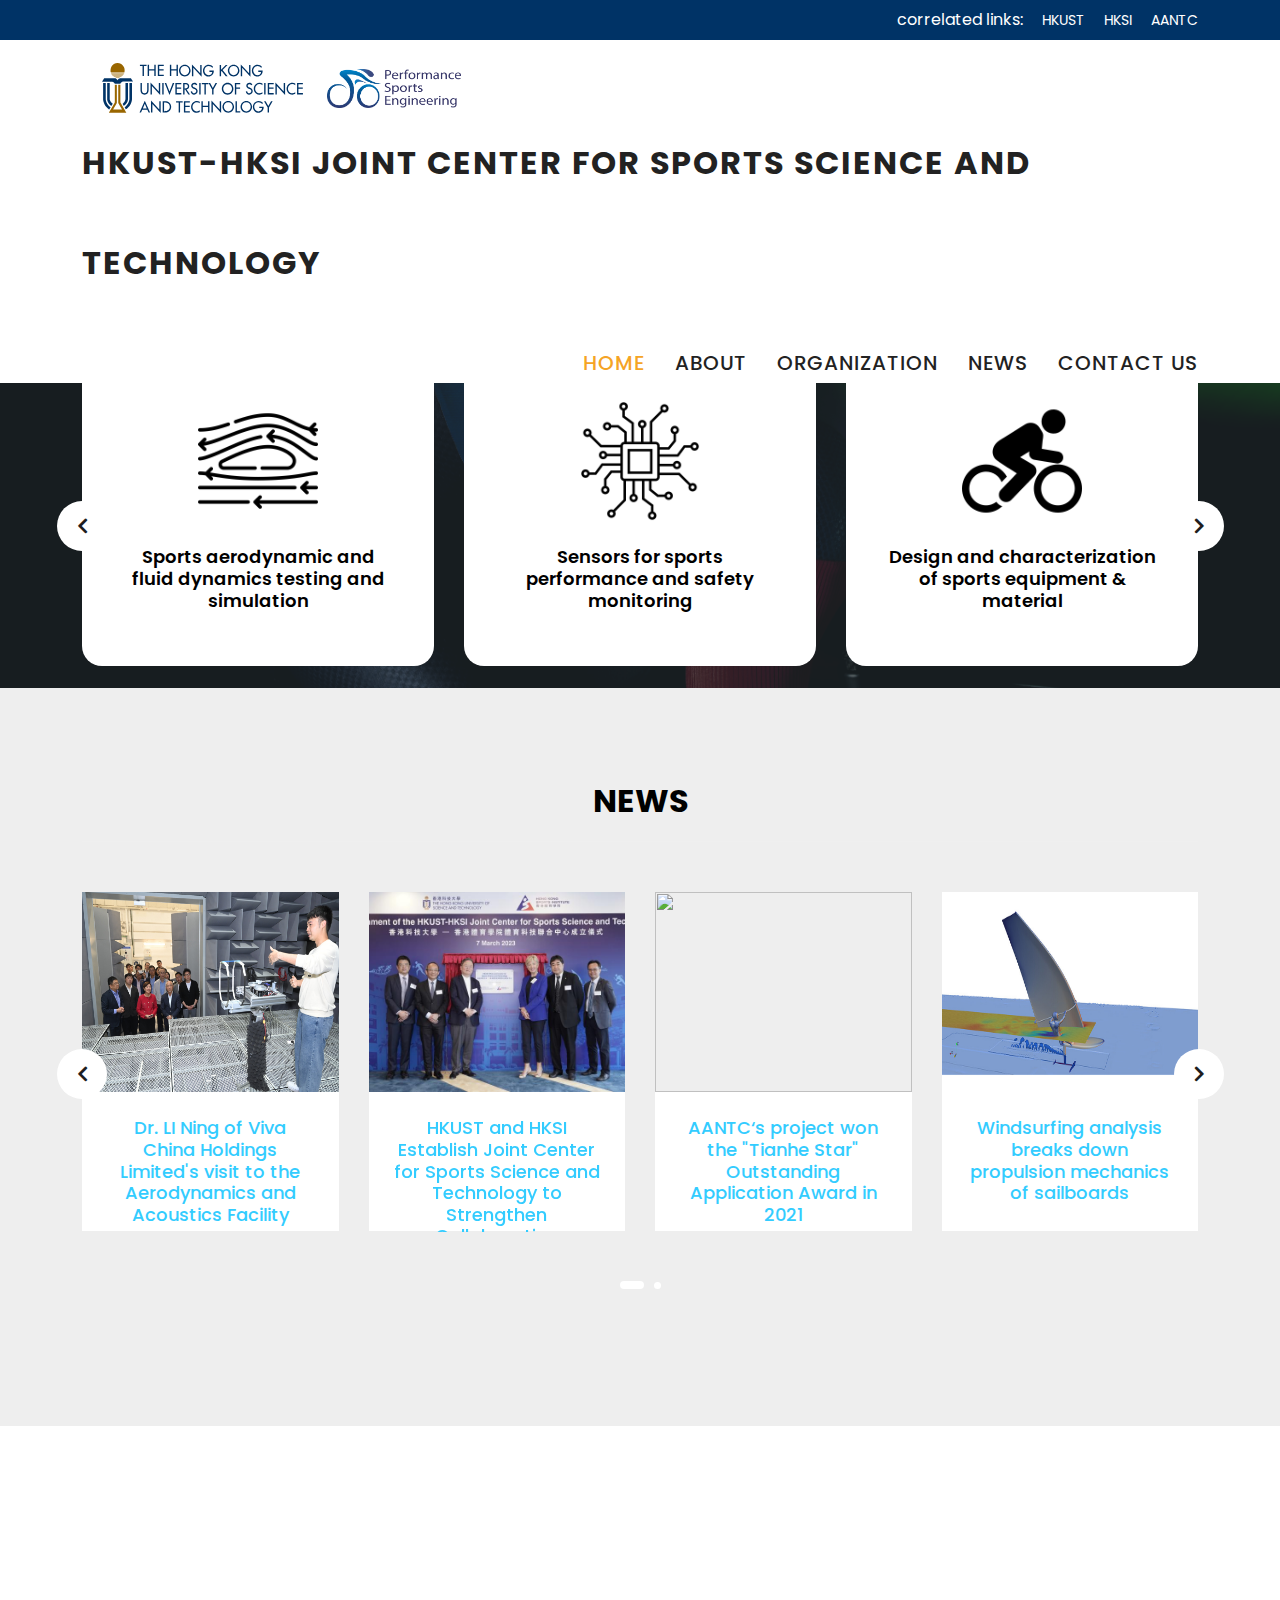
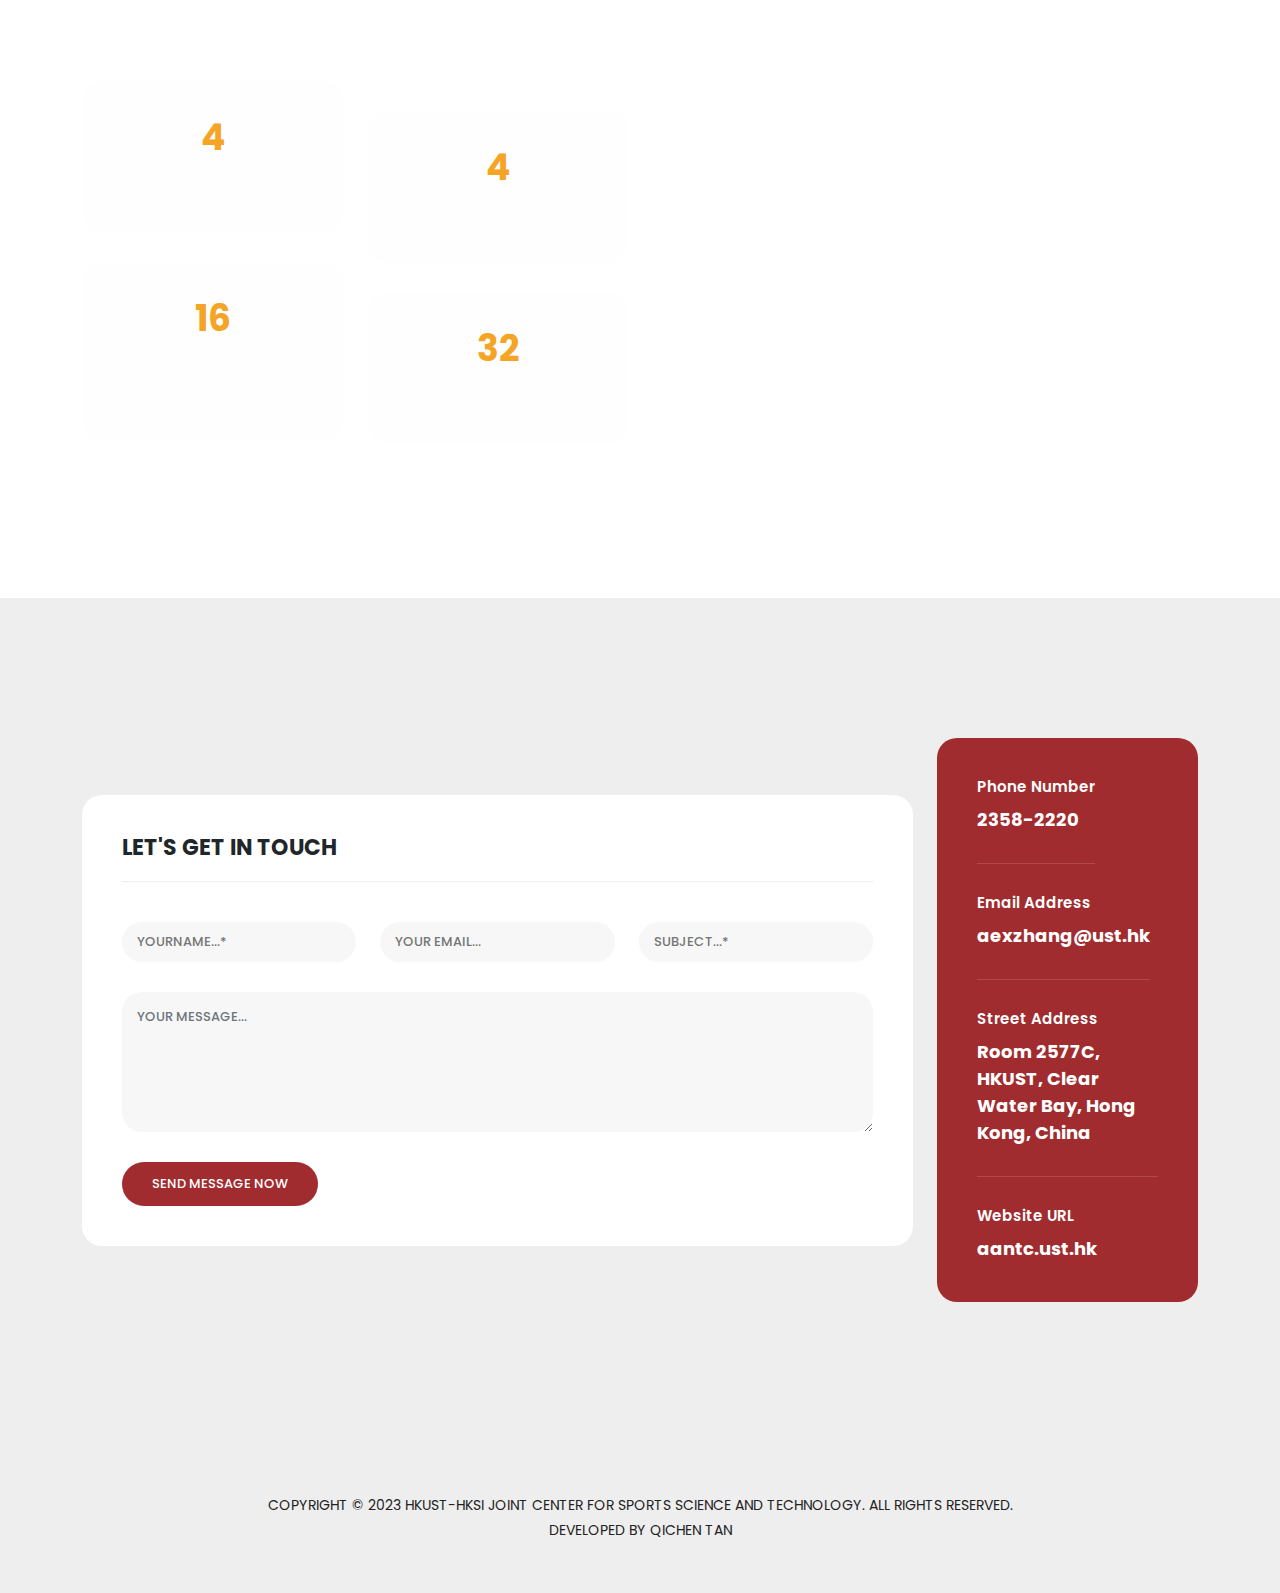
==== commit 0862cb25: "2 version" ====
--- a/index.html
+++ b/index.html
@@ -99,7 +99,7 @@
 <!--&lt;!&ndash;          <source src="assets/images/course-video.mp4" type="video/mp4" />&ndash;&gt;-->
 <!--          <source src="assets/images/bike1.jpg" type="image" />-->
 <!--      </video>-->
-    <img src="assets/images/bike1.jpg">
+    <img src="assets/images/bike4.jpg">
 
       <div class="video-overlay header-text">
           <div class="container">
@@ -108,9 +108,9 @@
                 <div class="caption">
               <h2>Welcome to </h2>
                   <h2>HKUST – HKSI Joint Center for Sports Science and Technology</h2>
-              <p>
-                The Center will explore the integration of research and technology into sports, promote innovation in sports science and optimize elite athletes’ performance in international competitions.
-              </p>
+<!--              <p>-->
+<!--                The Center will explore the integration of research and technology into sports, promote innovation in sports science and optimize elite athletes’ performance in international competitions.-->
+<!--              </p>-->
               <div class="main-button-red">
                   <div class="scroll-to-section"><a href="#contact">Join Us Now!</a></div>
               </div>
@@ -320,7 +320,7 @@
             <div class="item">
               <img src="assets/images/course-04.jpg" alt="" style="height: 200px">
               <div class="down-content">
-                <h4>Curabitur molestie dignissim purus</h4>
+                <h4>Windsurfing analysis breaks down propulsion mechanics of sailboards</h4>
 <!--                <div class="info">-->
 <!--                  <div class="row">-->
 <!--                    <div class="col-8">-->
--- a/assets/css/templatemo-edu-meeting.css
+++ b/assets/css/templatemo-edu-meeting.css
@@ -715,7 +715,7 @@
 
 .main-banner .caption {
   position: absolute;
-  top: 50%;
+  top: 45%;
   transform: translateY(-50%);
 }
 
@@ -774,7 +774,7 @@
 */
 
 .services {
-  margin-top: -280px;
+  margin-top: -320px;
   position: absolute;
   width: 100%;
 }
@@ -792,7 +792,7 @@
 }
 
 .services .item .icon {
-  max-width: 60px;
+  max-width: 120px;
   margin: 0 auto;
 }
 
@@ -1004,7 +1004,7 @@
 }
 
 .meeting-item .down-content h4 {
-  font-size: 18px;
+  font-size: 24px;
   color: #1f272b;
   font-weight: 600;
   display: inline-block;
@@ -1014,7 +1014,7 @@
 .meeting-item .down-content p {
   margin-left: 50px;
   color: #1f272b;
-  font-size: 14px;
+  font-size: 16px;
 }
 
 
@@ -1116,7 +1116,7 @@
   background-attachment: fixed;
   background-repeat: no-repeat;
   background-size: cover;
-  padding-top: 140px;
+  padding-top: 100px;
   padding-bottom: 130px;
 }
 
@@ -1130,6 +1130,7 @@
   color: #1f272b;
   text-align: center; 
   border-bottom: 1px solid #eee;
+  height: 140px;
 }
 
 .our-courses .item .down-content .info {
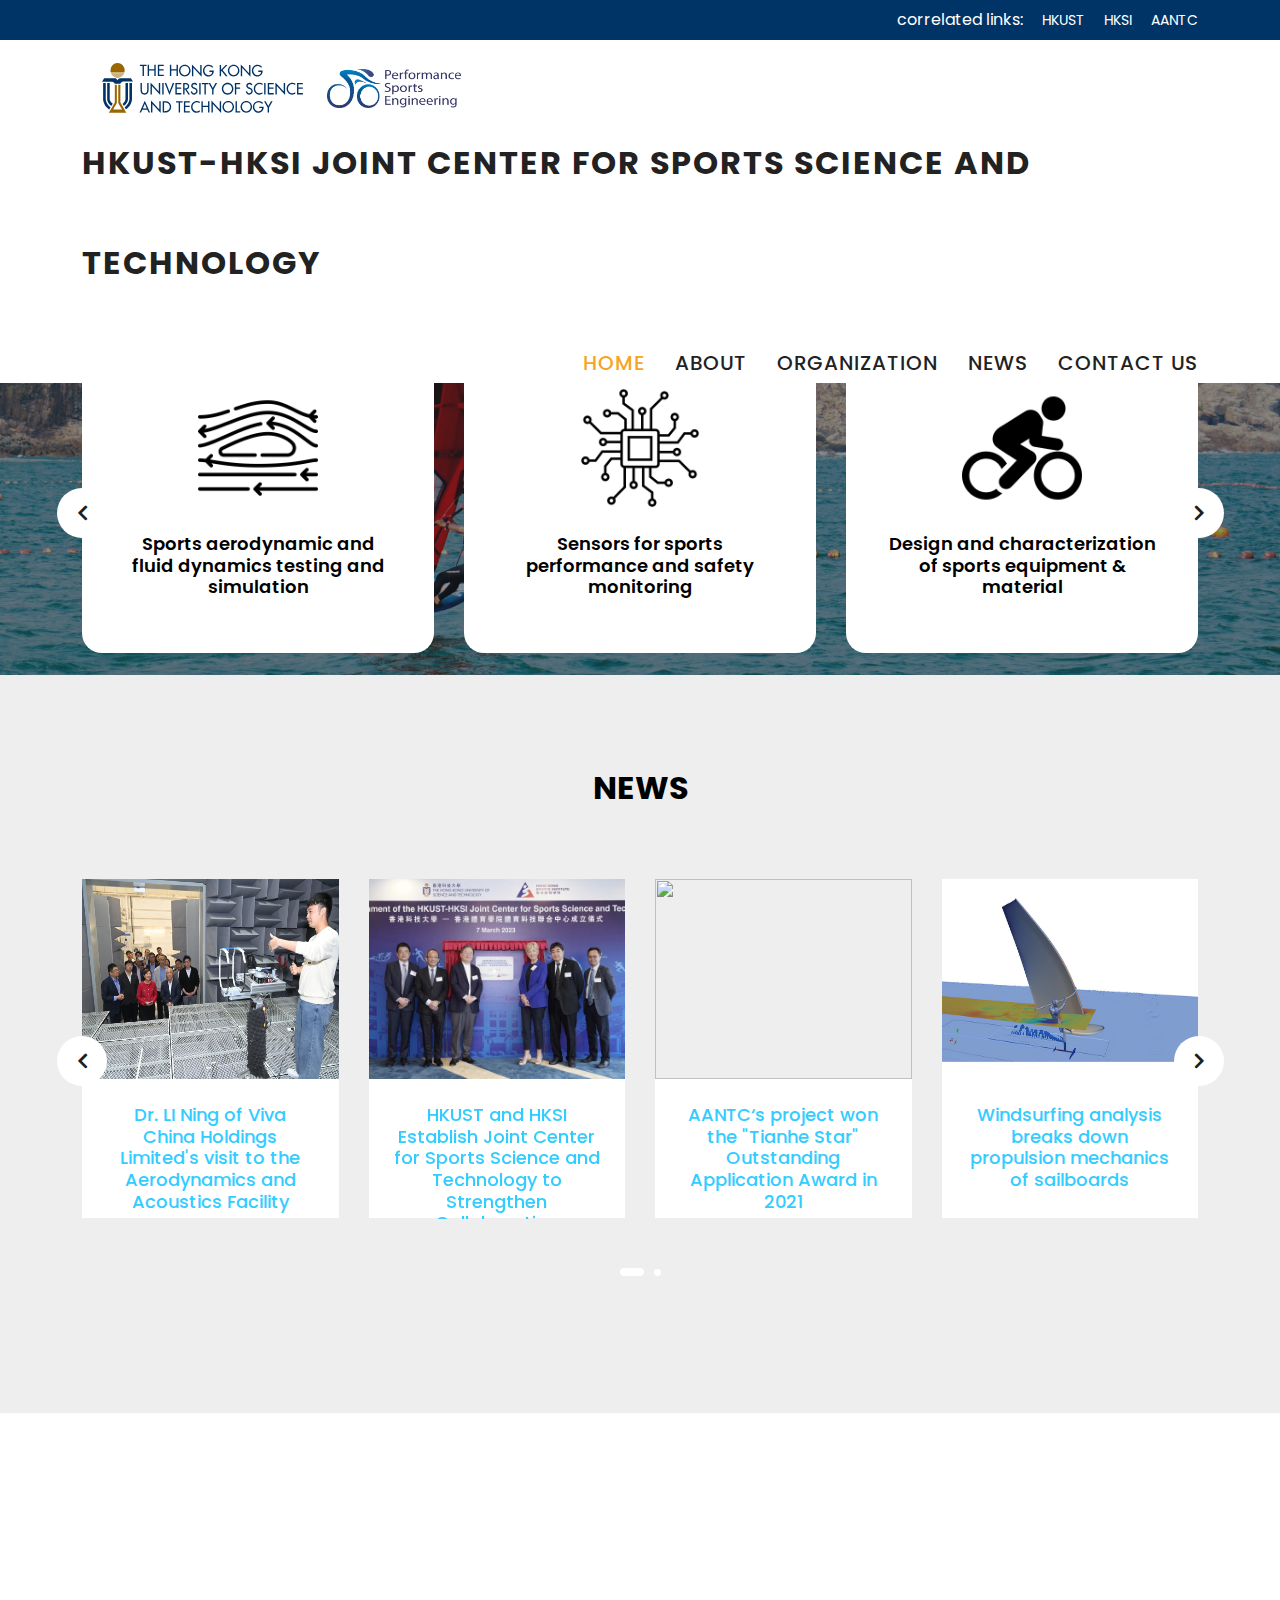
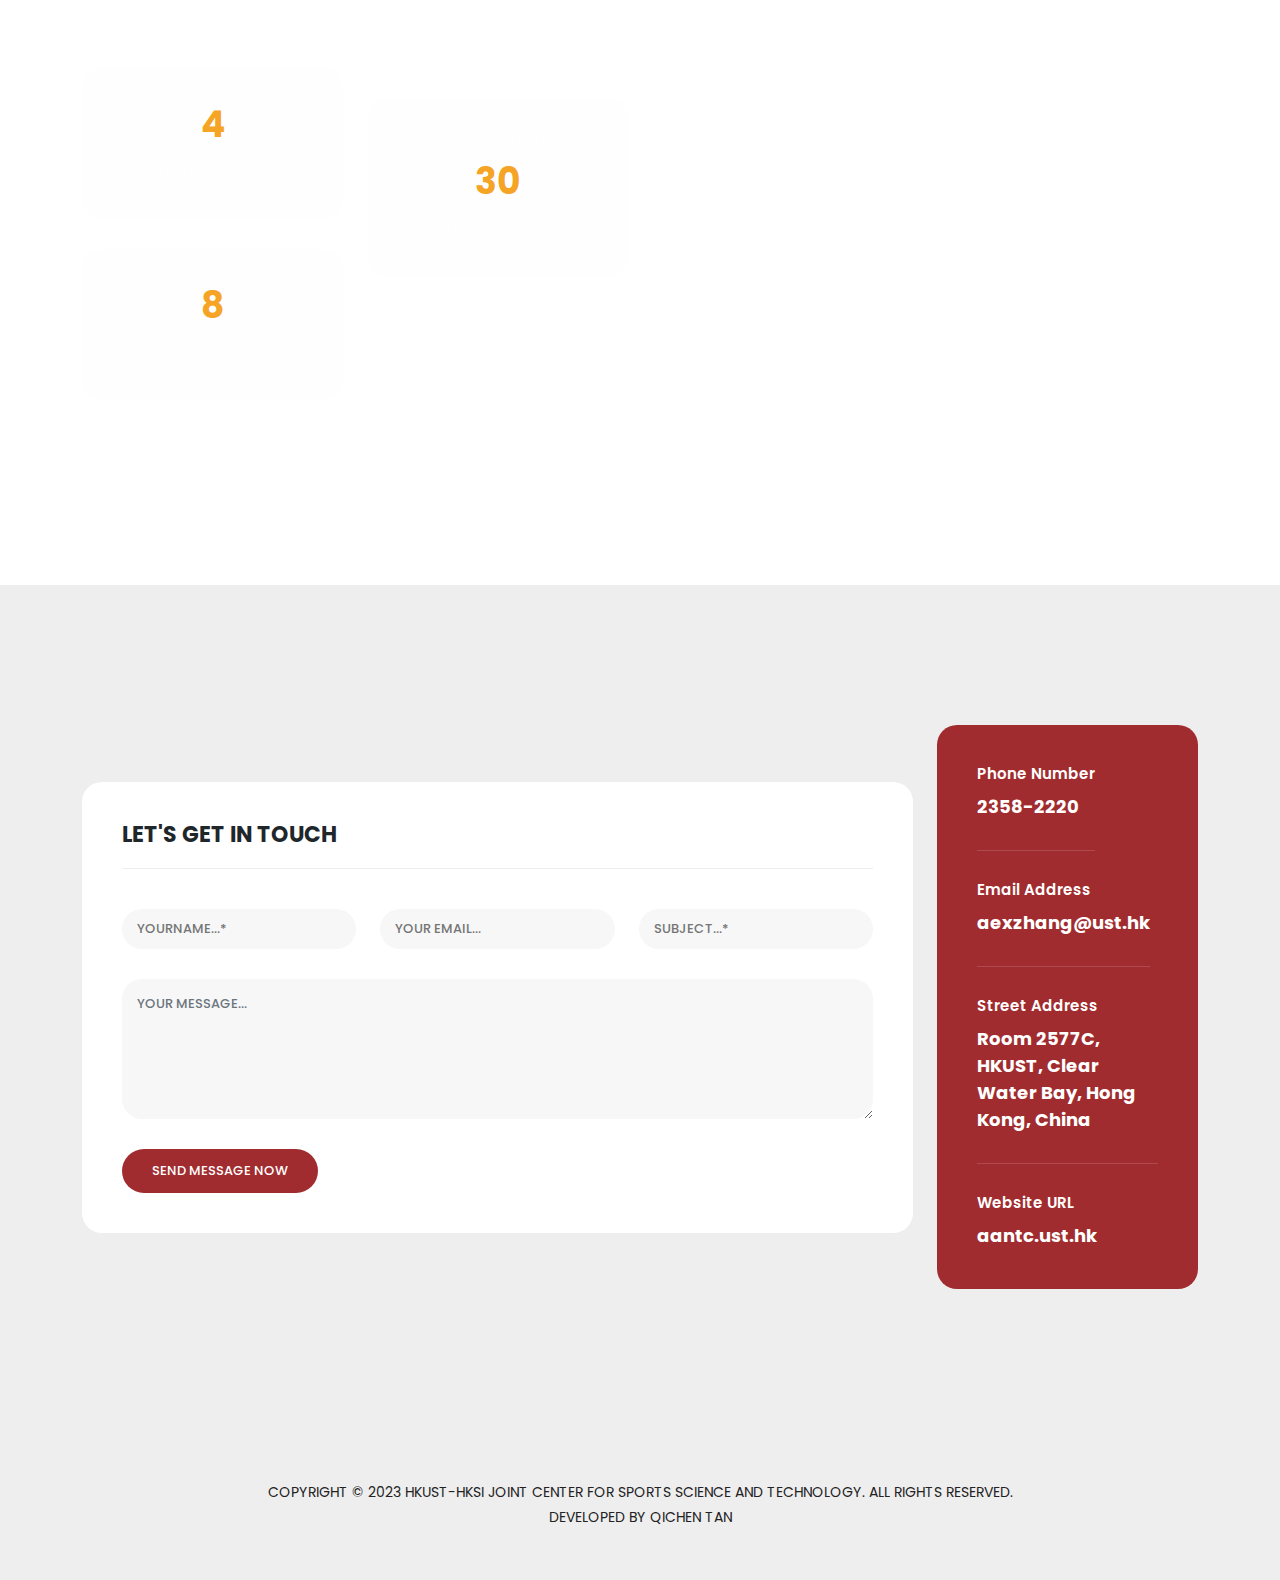
==== commit a701375b: "20230605" ====
--- a/index.html
+++ b/index.html
@@ -99,7 +99,7 @@
 <!--&lt;!&ndash;          <source src="assets/images/course-video.mp4" type="video/mp4" />&ndash;&gt;-->
 <!--          <source src="assets/images/bike1.jpg" type="image" />-->
 <!--      </video>-->
-    <img src="assets/images/bike4.jpg">
+    <img src="assets/images/windsurfing_home2.jpg">
 
       <div class="video-overlay header-text">
           <div class="container">
@@ -360,13 +360,13 @@
                 <div class="col-12">
                   <div class="count-area-content">
                     <div class="count-digit">4</div>
-                    <div class="count-title">Post doctors</div>
+                    <div class="count-title">Research scopes</div>
                   </div>
                 </div>
                 <div class="col-12">
                   <div class="count-area-content">
-                    <div class="count-digit">16</div>
-                    <div class="count-title">PhD students and candidates</div>
+                    <div class="count-digit">8</div>
+                    <div class="count-title">Expert professors</div>
                   </div>
                 </div>
               </div>
@@ -375,16 +375,17 @@
               <div class="row">
                 <div class="col-12">
                   <div class="count-area-content new-students">
-                    <div class="count-digit">4</div>
-                    <div class="count-title">Research assistants</div>
+                    <div class="count-title">More than</div>
+                    <div class="count-digit">30</div>
+                    <div class="count-title">PhD students</div>
                   </div>
                 </div> 
-                <div class="col-12">
-                  <div class="count-area-content">
-                    <div class="count-digit">32</div>
-                    <div class="count-title">Cooperations</div>
-                  </div>
-                </div>
+<!--                <div class="col-12">-->
+<!--                  <div class="count-area-content">-->
+<!--                    <div class="count-digit">More than 30</div>-->
+<!--                    <div class="count-title">Cooperations</div>-->
+<!--                  </div>-->
+<!--                </div>-->
               </div>
             </div>
           </div>
--- a/assets/css/templatemo-edu-meeting.css
+++ b/assets/css/templatemo-edu-meeting.css
@@ -705,7 +705,7 @@
 
 .video-overlay {
     position: absolute;
-    background-color: rgba(31,39,43,0.75);
+    background-color: rgba(31,39,43,0.5);
     top: 0;
     left: 0;
     bottom: 0;
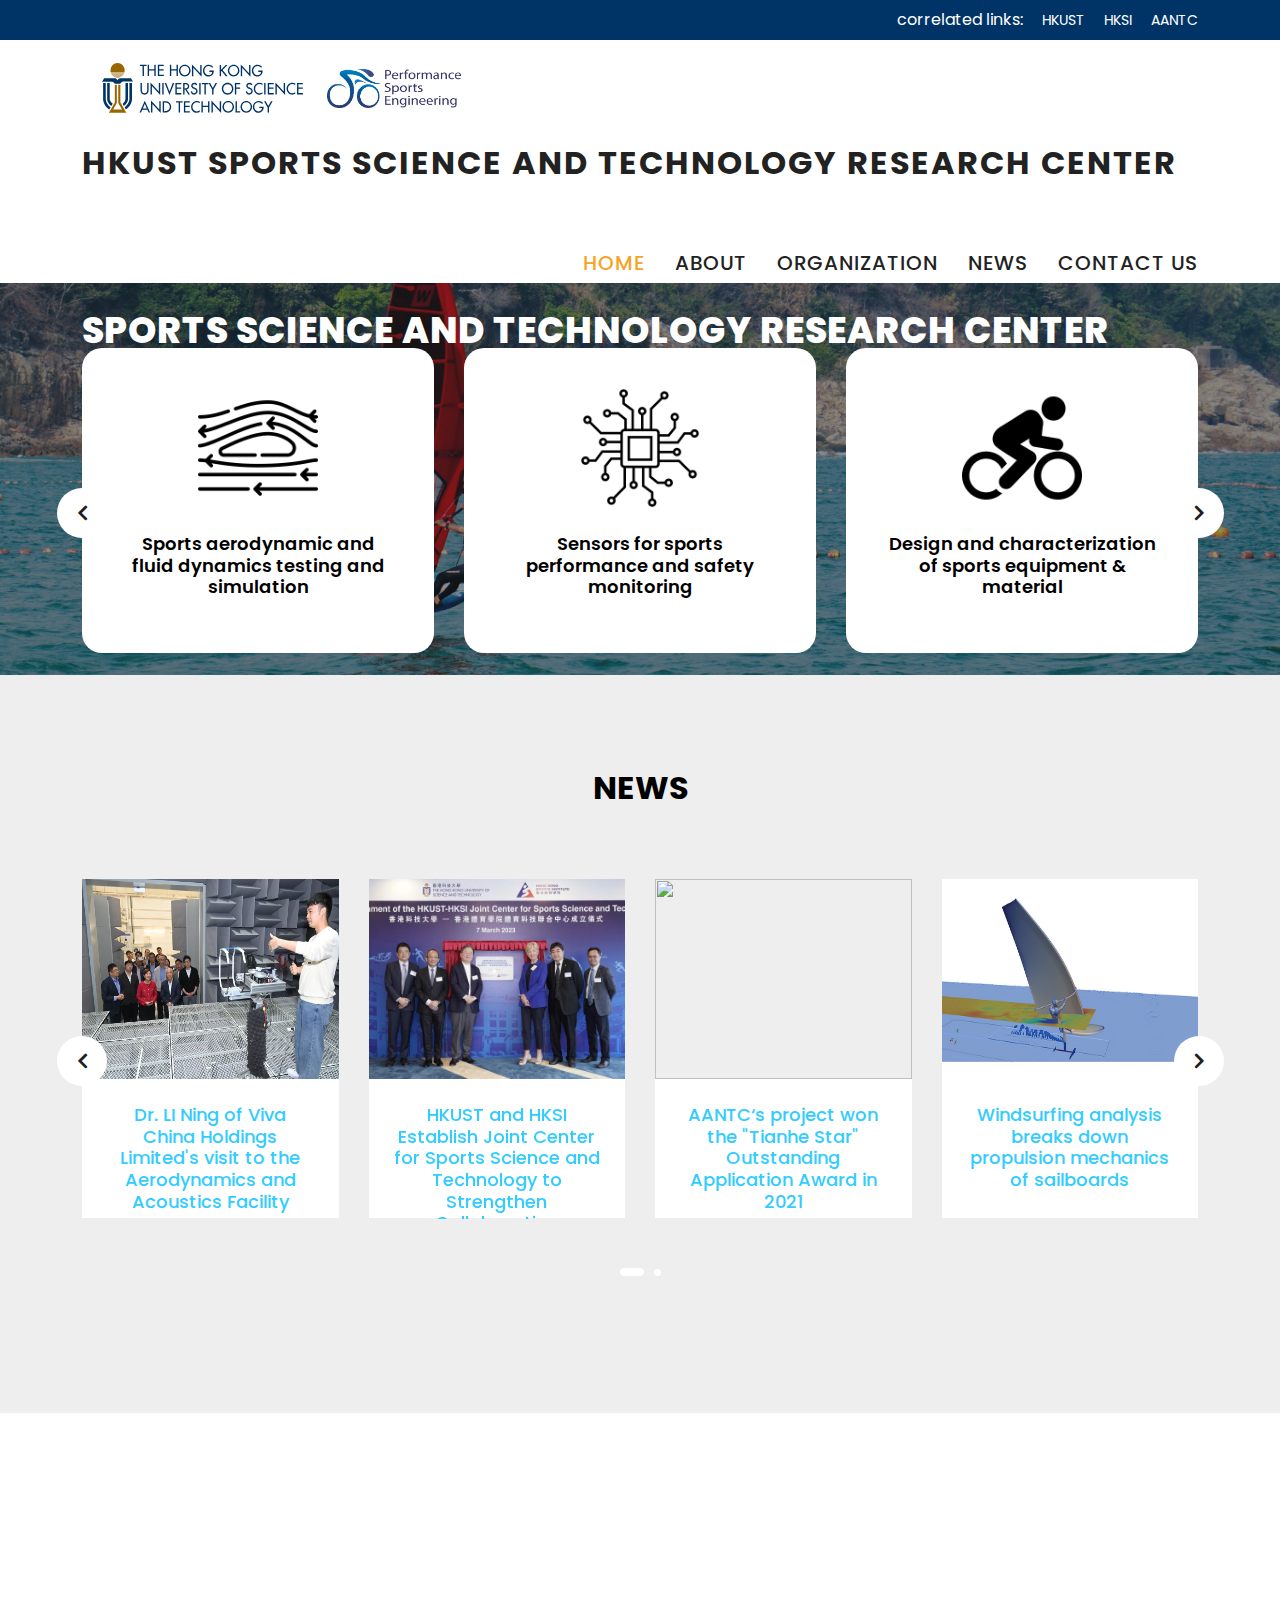
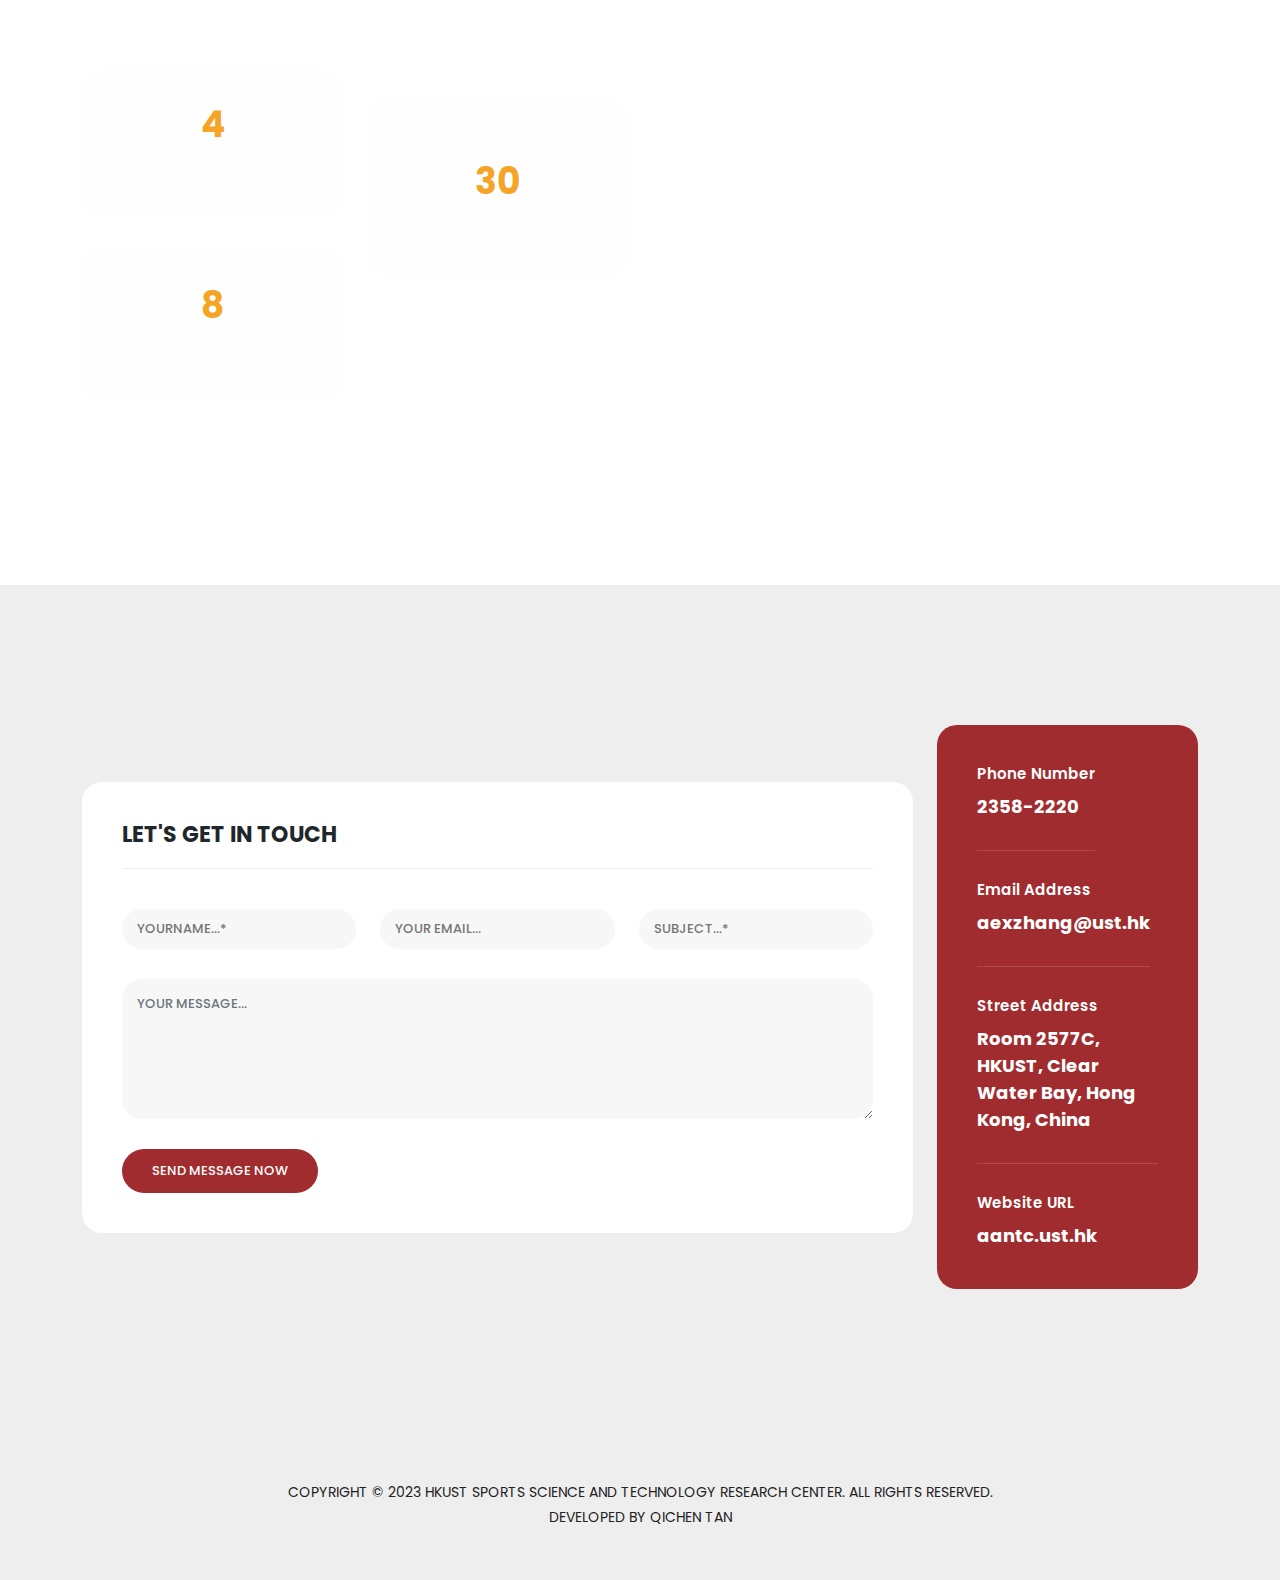
==== commit 091e41ba: "HKUST inner" ====
--- a/index.html
+++ b/index.html
@@ -9,7 +9,7 @@
     <meta name="author" content="TemplateMo">
     <link href="https://fonts.googleapis.com/css?family=Poppins:100,200,300,400,500,600,700,800,900" rel="stylesheet">
 
-    <title>HKUST-HKSI Joint Center for Sports Science and Technology</title>
+    <title>HKUST Sports Science and Technology Research Center</title>
 
     <!-- Bootstrap core CSS -->
     <link href="vendor/bootstrap/css/bootstrap.min.css" rel="stylesheet">
@@ -64,7 +64,7 @@
                       <img src="assets/images/ust.svg" style="width: 18%;margin-top: 3%;margin-left: 20px">
                       <img src="assets/images/logo2.png" style="width: 12%;margin-top: 3%;margin-left: 20px">
                       <a href="index.html" class="logo">
-                          HKUST-HKSI Joint Center for Sports Science and Technology
+                          HKUST Sports Science and Technology Research Center
                       </a>
                       <!-- ***** Logo End ***** -->
                       <!-- ***** Menu Start ***** -->
@@ -107,7 +107,7 @@
               <div class="col-lg-12">
                 <div class="caption">
               <h2>Welcome to </h2>
-                  <h2>HKUST – HKSI Joint Center for Sports Science and Technology</h2>
+                  <h2>Sports Science and Technology Research Center</h2>
 <!--              <p>-->
 <!--                The Center will explore the integration of research and technology into sports, promote innovation in sports science and optimize elite athletes’ performance in international competitions.-->
 <!--              </p>-->
@@ -468,7 +468,7 @@
       </div>
     </div>
     <div class="footer">
-      <p>Copyright © 2023 HKUST-HKSI Joint Center for Sports Science and Technology. All Rights Reserved.
+      <p>Copyright © 2023 HKUST Sports Science and Technology Research Center. All Rights Reserved.
           <br>Developed by Qichen Tan</p>
     </div>
   </section>
